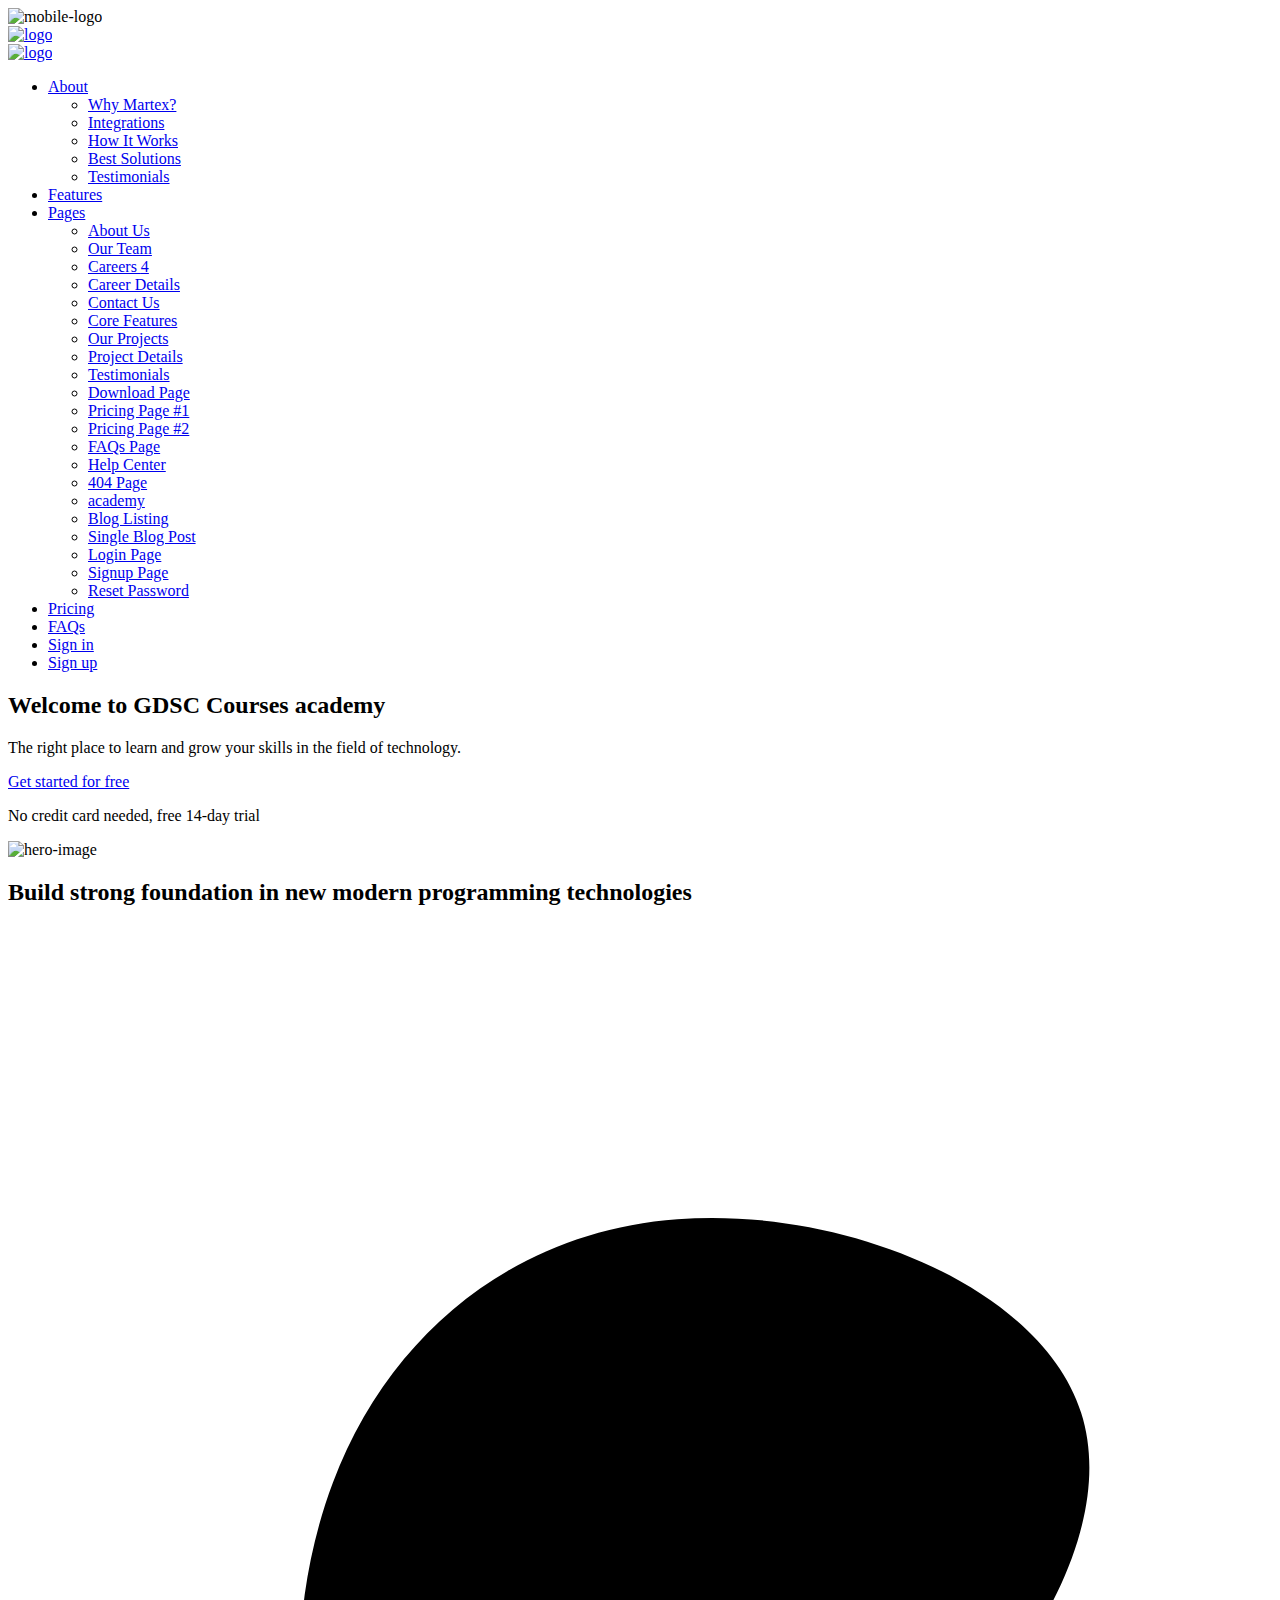
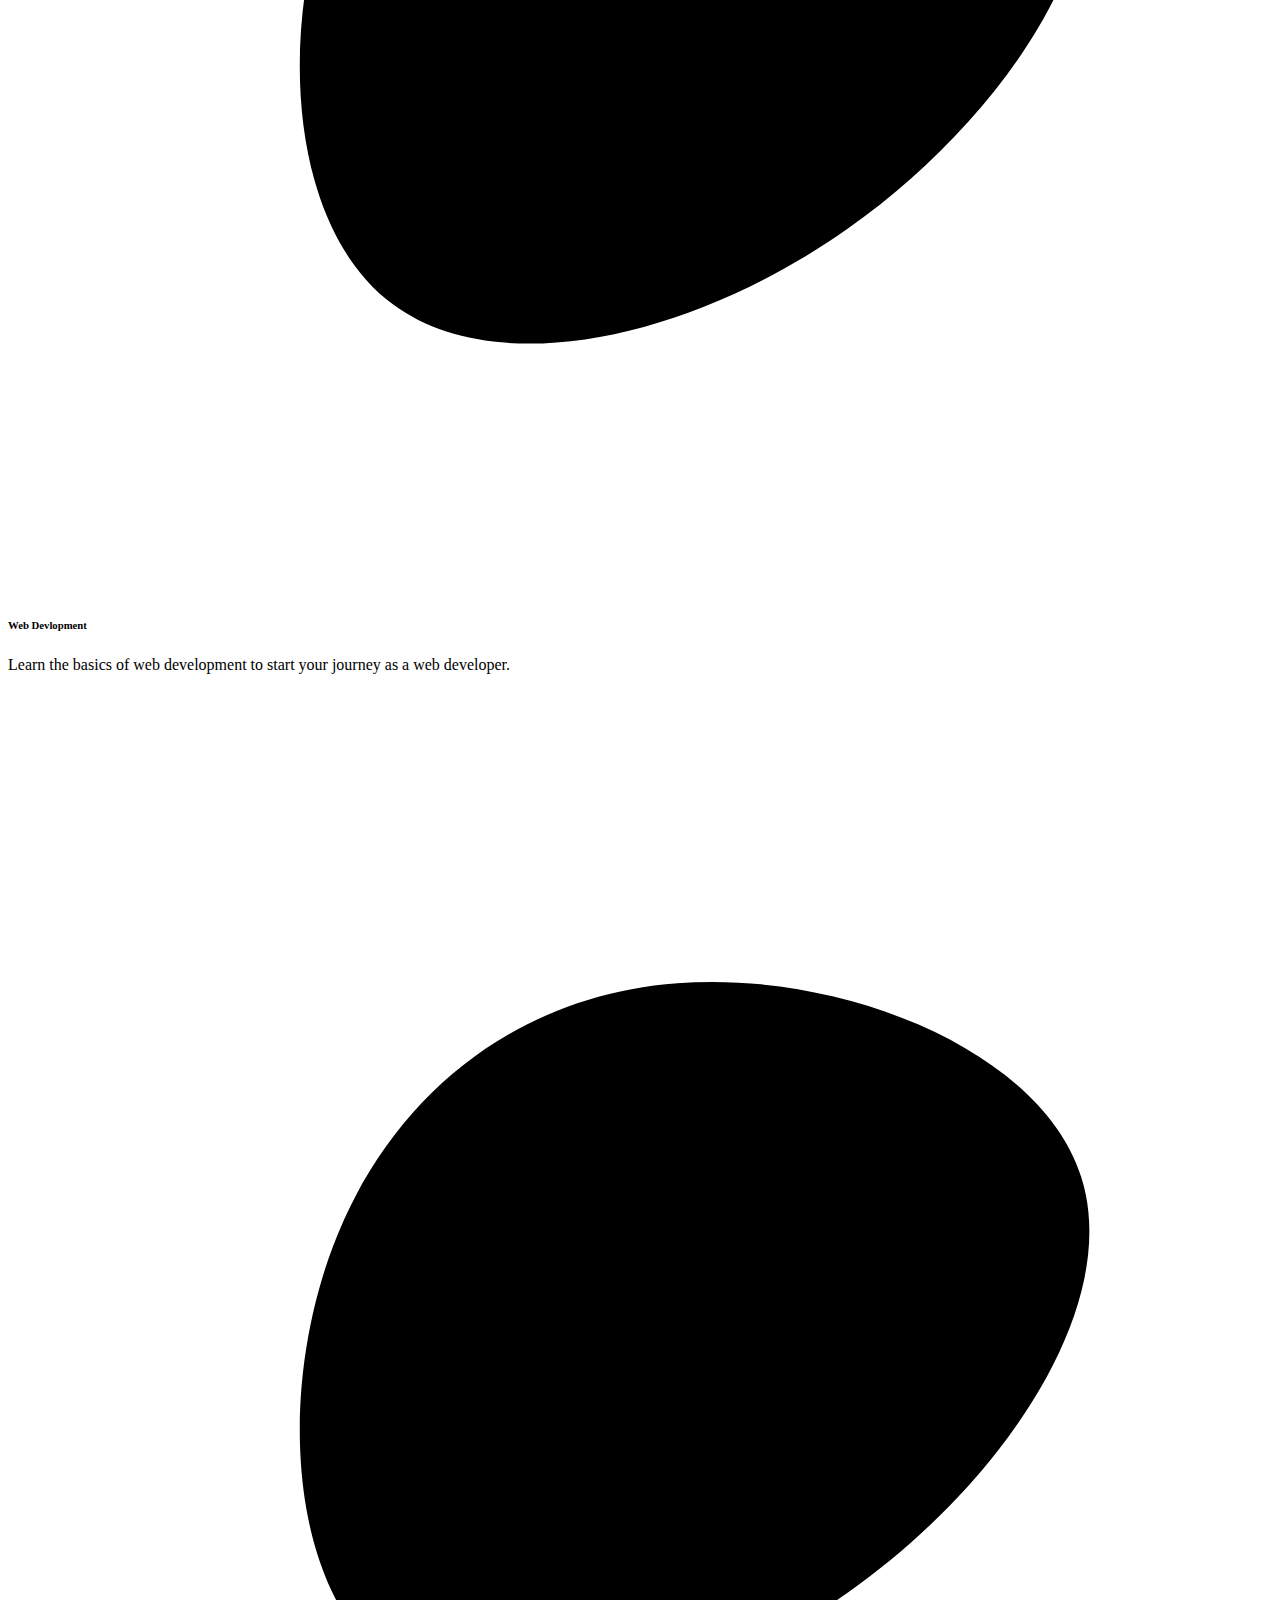
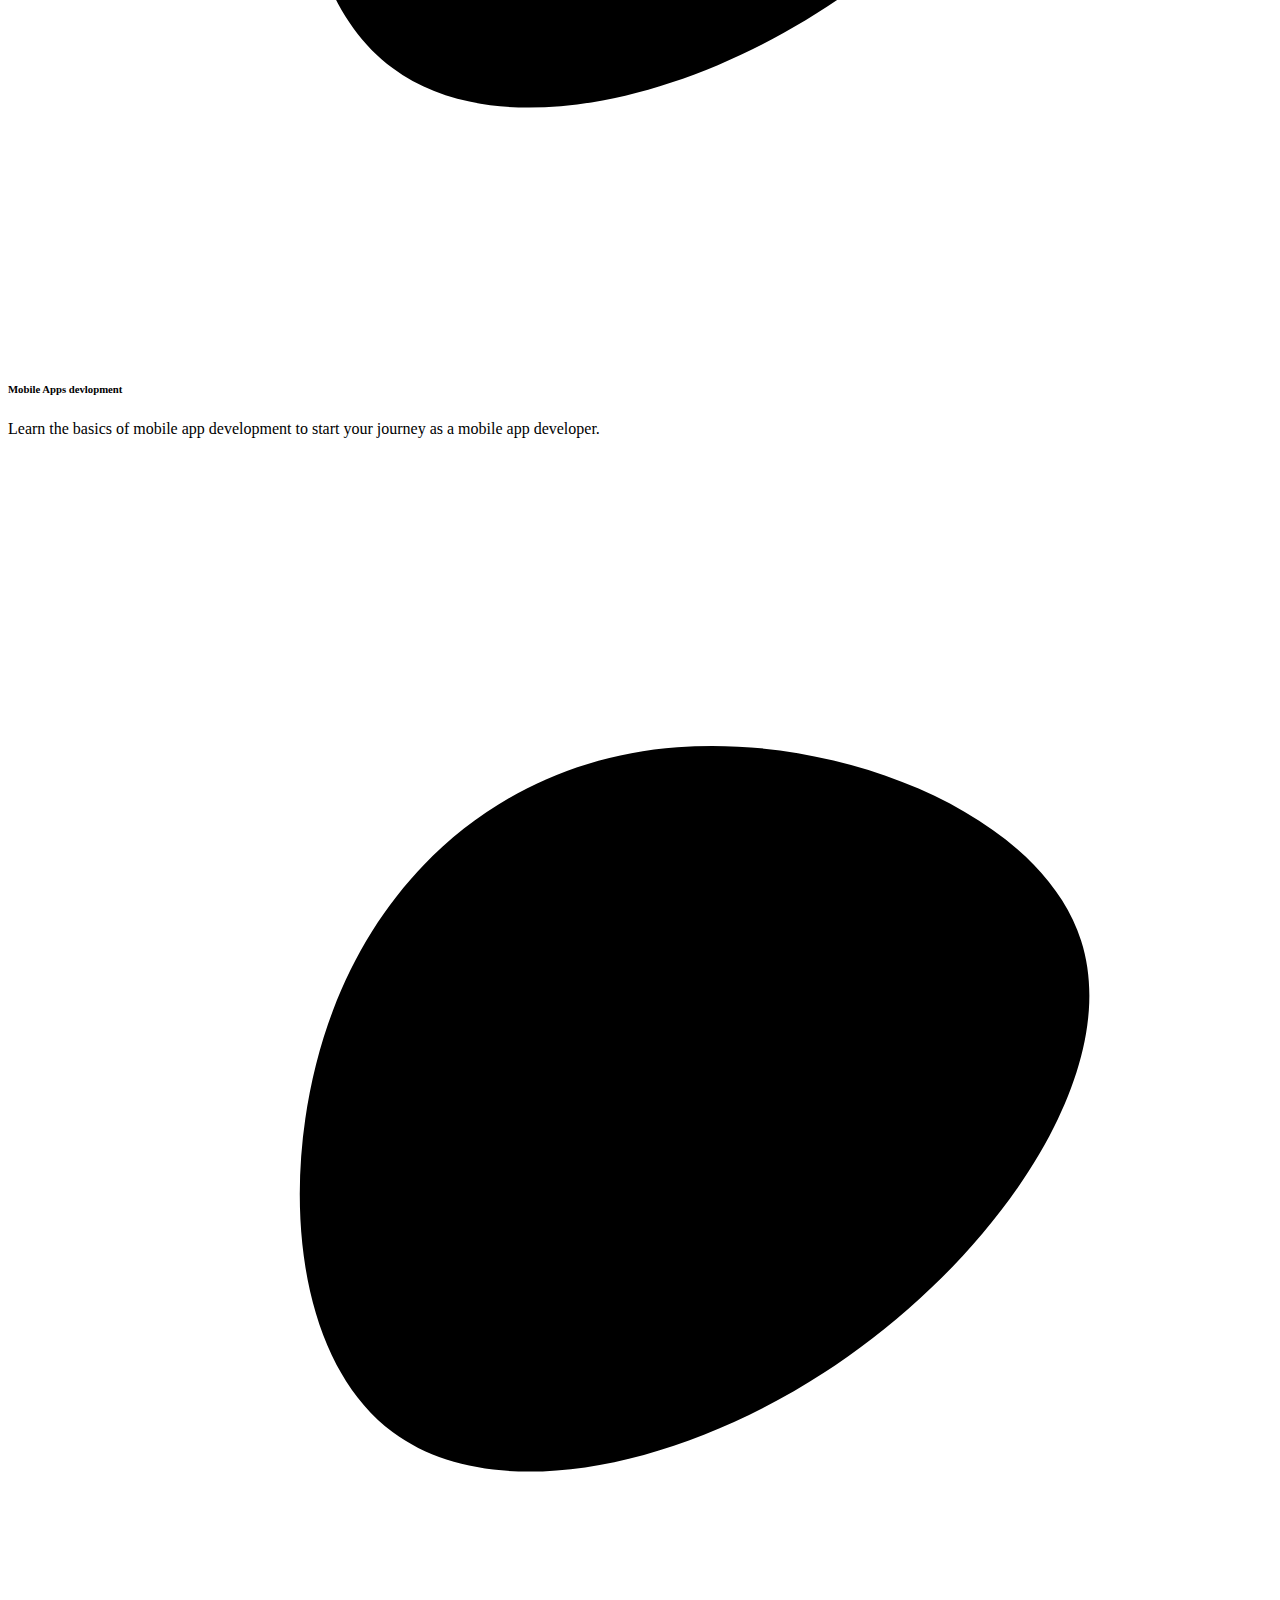
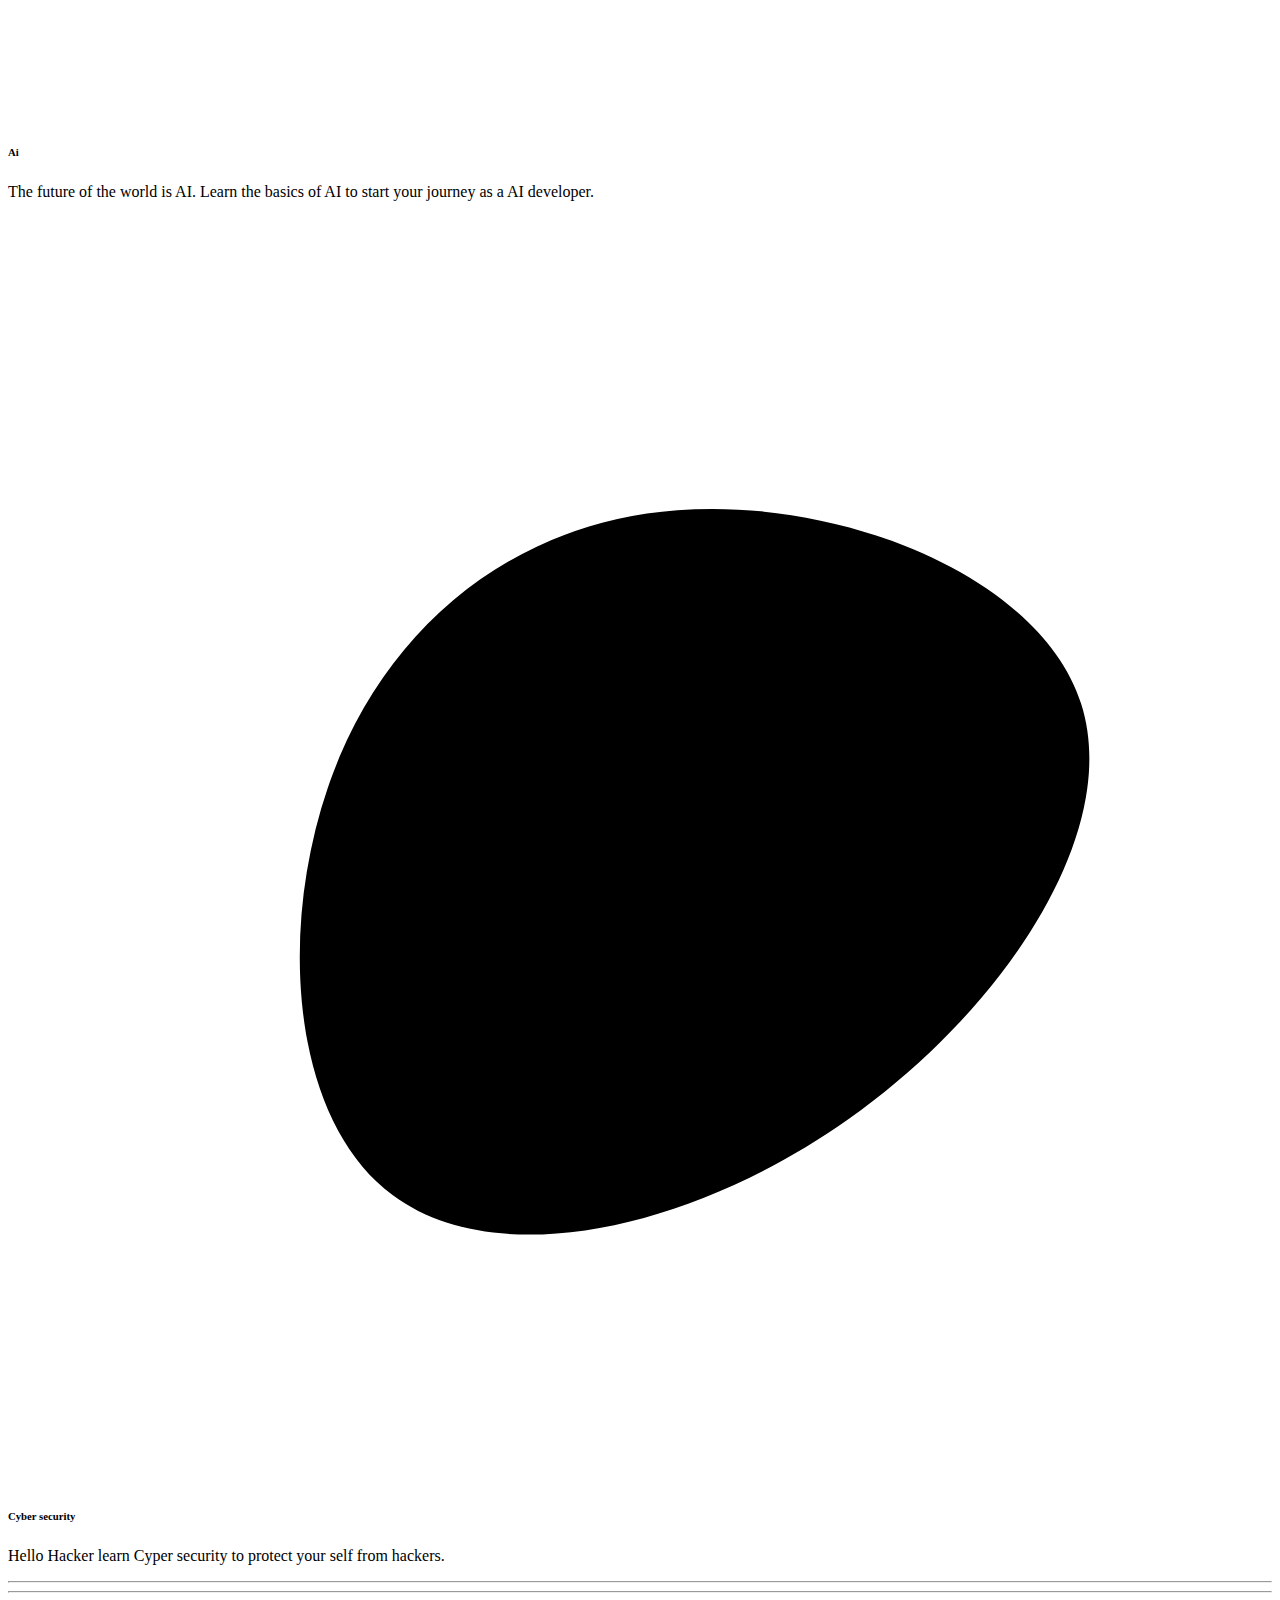
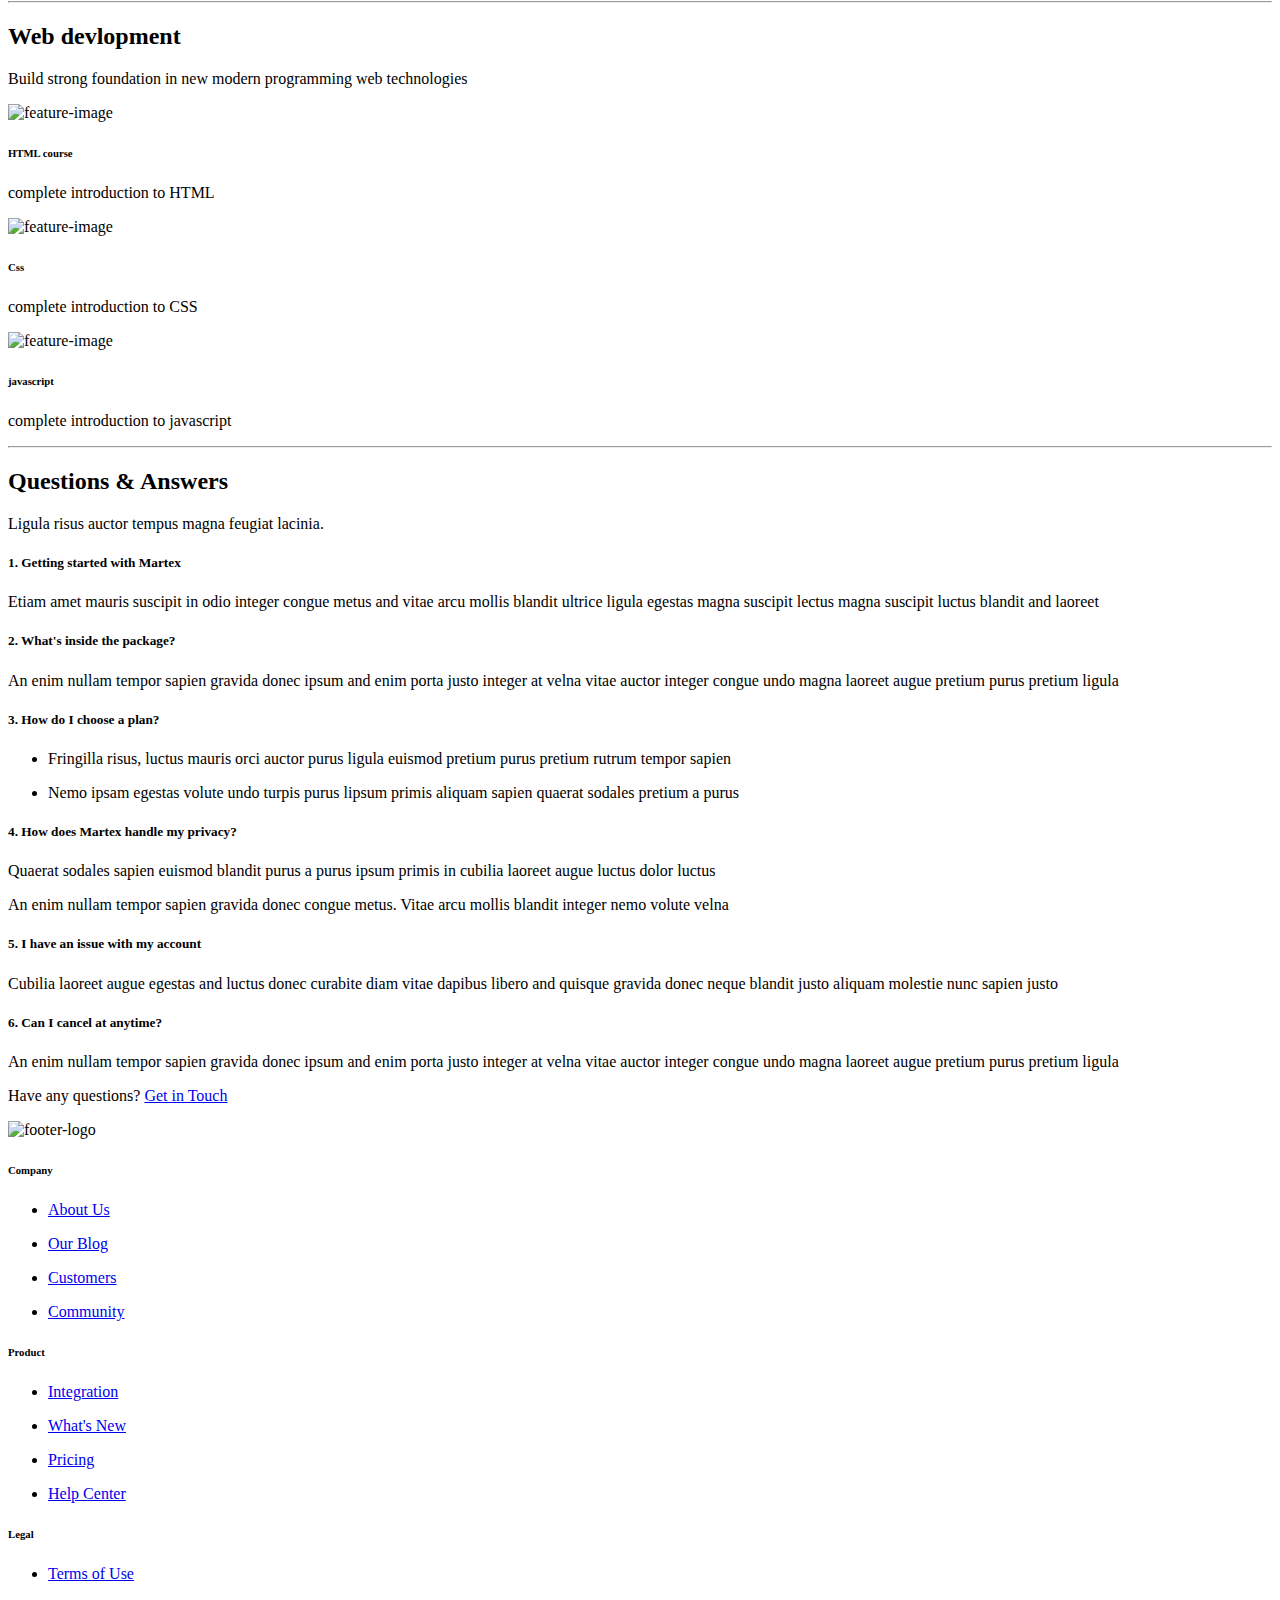
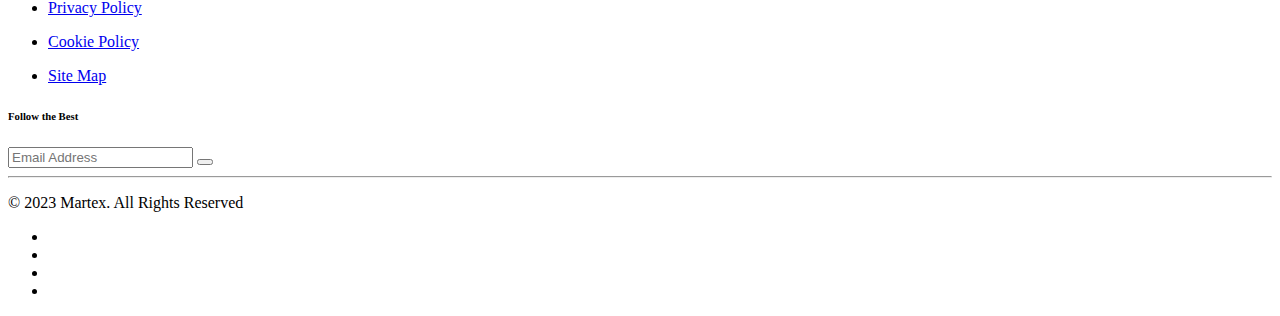
==== index.html @ 422f57ed "Add files via upload" ====
<!doctype html>
<!-- Martex - Software, App, SaaS & Startup Landing Pages Pack design by DSAThemes (http://www.dsathemes.com) -->
<!--[if lt IE 7 ]><html class="ie ie6" lang="en"> <![endif]-->
<!--[if IE 7 ]><html class="ie ie7" lang="en"> <![endif]-->
<!--[if IE 8 ]><html class="ie ie8" lang="en"> <![endif]-->
<!--[if (gte IE 9)|!(IE)]><!-->
<html lang="en">




<head>

    <meta charset="utf-8">
    <meta http-equiv="X-UA-Compatible" content="IE=edge">
    <meta name="author" content="DSAThemes">
    <meta name="description" content="Martex - Software, App, SaaS & Startup Landing Pages Pack">
    <meta name="keywords"
        content="Responsive, HTML5, DSAThemes, Landing, Software, Mobile App, SaaS, Startup, Creative, Digital Product">
    <meta name="viewport" content="width=device-width, initial-scale=1">

    <!-- SITE TITLE -->
    <title>Martex - Software, App, SaaS & Startup Landing Pages Pack</title>

    <!-- FAVICON AND TOUCH ICONS -->
    <link rel="shortcut icon" href="images/favicon.ico" type="image/x-icon">
    <link rel="icon" href="images/favicon.ico" type="image/x-icon">
    <link rel="apple-touch-icon" sizes="152x152" href="images/apple-touch-icon-152x152.png">
    <link rel="apple-touch-icon" sizes="120x120" href="images/apple-touch-icon-120x120.png">
    <link rel="apple-touch-icon" sizes="76x76" href=".images/apple-touch-icon-76x76.png">
    <link rel="apple-touch-icon" href="images/apple-touch-icon.png">
    <link rel="icon" href="images/apple-touch-icon.png" type="image/x-icon">

    <!-- GOOGLE FONTS -->
    <link href="https://fonts.googleapis.com/css2?family=Rubik:wght@300;400;500;600;700&amp;display=swap"
        rel="stylesheet">
    <link href="https://fonts.googleapis.com/css2?family=Plus+Jakarta+Sans:wght@400;500;600;700&amp;display=swap"
        rel="stylesheet">
    <link href="https://fonts.googleapis.com/css2?family=Inter:wght@400;500;600;700;800&amp;display=swap"
        rel="stylesheet">

    <!-- BOOTSTRAP CSS -->
    <link href="css/bootstrap.min.css" rel="stylesheet">

    <!-- FONT ICONS -->
    <link href="css/flaticon.css" rel="stylesheet">

    <!-- PLUGINS STYLESHEET -->
    <link href="css/menu.css" rel="stylesheet">
    <link id="effect" href="css/dropdown-effects/fade-down.css" media="all" rel="stylesheet">
    <link href="css/magnific-popup.css" rel="stylesheet">
    <link href="css/owl.carousel.min.css" rel="stylesheet">
    <link href="css/owl.theme.default.min.css" rel="stylesheet">
    <link href="css/lunar.css" rel="stylesheet">

    <!-- ON SCROLL ANIMATION -->
    <link href="css/animate.css" rel="stylesheet">

    <!-- TEMPLATE CSS -->
    <!-- <link href="../css/blue-theme.css" rel="stylesheet"> -->
    <!-- <link href="../css/crocus-theme.css" rel="stylesheet"> -->
    <!-- <link href="../css/green-theme.css" rel="stylesheet"> -->
    <!-- <link href="../css/magenta-theme.css" rel="stylesheet"> -->
    <link href="css/pink-theme.css" rel="stylesheet">
    <!-- <link href="../css/purple-theme.css" rel="stylesheet"> -->
    <!-- <link href="../css/skyblue-theme.css" rel="stylesheet"> -->
    <!-- <link href="../css/red-theme.css" rel="stylesheet"> -->
    <!-- <link href="../css/violet-theme.css" rel="stylesheet"> -->

    <!-- RESPONSIVE CSS -->
    <link href="css/responsive.css" rel="stylesheet">

</head>




<body>




    <!-- PRELOADER SPINNER
		============================================= -->
    <div id="loading" class="loading--theme">
        <div id="loading-center"><span class="loader"></span></div>
    </div>




    <!-- PAGE CONTENT
		============================================= -->
    <div id="page" class="page font--jakarta">

        <header id="header" class="tra-menu navbar-light white-scroll">
            <div class="header-wrapper">


                <!-- MOBILE HEADER -->
                <div class="wsmobileheader clearfix">
                    <span class="smllogo"><img src="../images/logo-pink.png" alt="mobile-logo"></span>
                    <a id="wsnavtoggle" class="wsanimated-arrow"><span></span></a>
                </div>


                <!-- NAVIGATION MENU -->
                <div class="wsmainfull menu clearfix">
                    <div class="wsmainwp clearfix">


                        <!-- HEADER BLACK LOGO -->
                        <div class="desktoplogo">
                            <a href="#hero-1" class="logo-black"><img src="../images/logo-pink.png" alt="logo"></a>
                        </div>


                        <!-- HEADER WHITE LOGO -->
                        <div class="desktoplogo">
                            <a href="#hero-1" class="logo-white"><img src="../images/logo-white.png" alt="logo"></a>
                        </div>


                        <!-- MAIN MENU -->
                        <nav class="wsmenu clearfix">
                            <ul class="wsmenu-list nav-theme">


                                <!-- DROPDOWN SUB MENU -->
                                <li aria-haspopup="true"><a href="#" class="h-link">About <span
                                            class="wsarrow"></span></a>
                                    <ul class="sub-menu">
                                        <li aria-haspopup="true"><a href="#lnk-1">Why Martex?</a></li>
                                        <li aria-haspopup="true"><a href="#lnk-2">Integrations</a></li>
                                        <li aria-haspopup="true"><a href="#lnk-3">How It Works</a></li>
                                        <li aria-haspopup="true"><a href="#features-2">Best Solutions</a></li>
                                        <li aria-haspopup="true"><a href="#reviews-1">Testimonials</a></li>
                                    </ul>
                                </li>


                                <!-- SIMPLE NAVIGATION LINK -->
                                <li class="nl-simple" aria-haspopup="true"><a href="#features-6"
                                        class="h-link">Features</a></li>


                                <!-- MEGAMENU -->
                                <li aria-haspopup="true" class="mg_link"><a href="#" class="h-link">Pages <span
                                            class="wsarrow"></span></a>
                                    <div class="wsmegamenu w-75 clearfix">
                                        <div class="container">
                                            <div class="row">

                                                <!-- MEGAMENU LINKS -->
                                                <ul class="col-md-12 col-lg-3 link-list">
                                                    <li class="fst-li"><a href="about.html">About Us</a></li>
                                                    <li><a href="team.html">Our Team</a></li>
                                                    <li><a href="careers.html">Careers <span
                                                                class="sm-info">4</span></a></li>
                                                    <li><a href="career-role.html">Career Details</a></li>
                                                    <li><a href="contacts.html">Contact Us</a></li>
                                                </ul>

                                                <!-- MEGAMENU LINKS -->
                                                <ul class="col-md-12 col-lg-3 link-list">
                                                    <li><a href="features.html">Core Features</a></li>
                                                    <li class="fst-li"><a href="projects.html">Our Projects</a></li>
                                                    <li><a href="project-details.html">Project Details</a></li>
                                                    <li><a href="reviews.html">Testimonials</a></li>
                                                    <li><a href="download.html">Download Page</a></li>
                                                </ul>

                                                <!-- MEGAMENU LINKS -->
                                                <ul class="col-md-12 col-lg-3 link-list">
                                                    <li class="fst-li"><a href="pricing-1.html">Pricing Page #1</a></li>
                                                    <li><a href="pricing-1.html">Pricing Page #2</a></li>
                                                    <li><a href="faqs.html">FAQs Page</a></li>
                                                    <li><a href="help-center.html">Help Center</a></li>
                                                    <li><a href="404.html">404 Page</a></li>
                                                    <li><a href="academy/">academy</a></li>
                                                </ul>

                                                <!-- MEGAMENU LINKS -->
                                                <ul class="col-md-12 col-lg-3 link-list">
                                                    <li class="fst-li"><a href="blog-listing.html">Blog Listing</a></li>
                                                    <li><a href="single-post.html">Single Blog Post</a></li>
                                                    <li><a href="login-2.html">Login Page</a></li>
                                                    <li><a href="signup-2.html">Signup Page</a></li>
                                                    <li><a href="reset-password.html">Reset Password</a></li>
                                                </ul>

                                            </div> <!-- End row -->
                                        </div> <!-- End container -->
                                    </div> <!-- End wsmegamenu -->
                                </li> <!-- END MEGAMENU -->


                                <!-- SIMPLE NAVIGATION LINK -->
                                <li class="nl-simple" aria-haspopup="true"><a href="pricing-1.html"
                                        class="h-link">Pricing</a></li>


                                <!-- SIMPLE NAVIGATION LINK -->
                                <li class="nl-simple" aria-haspopup="true"><a href="#faqs-3" class="h-link">FAQs</a>
                                </li>


                                <!-- SIGN IN LINK -->
                                <li class="nl-simple reg-fst-link mobile-last-link" aria-haspopup="true">
                                    <a href="login-2.html" class="h-link">Sign in</a>
                                </li>


                                <!-- SIGN UP BUTTON -->
                                <li class="nl-simple" aria-haspopup="true">
                                    <a href="signup-2.html" class="btn r-04 btn--theme hover--tra-white last-link">Sign
                                        up</a>
                                </li>


                            </ul>
                        </nav> <!-- END MAIN MENU -->


                    </div>
                </div> <!-- END NAVIGATION MENU -->


            </div> <!-- End header-wrapper -->
        </header> <!-- END HEADER -->








        <!-- HERO-1
			============================================= -->
        <section id="hero-1" class="bg--scroll hero-section">
            <div class="container">
                <div class="row d-flex align-items-center">


                    <!-- HERO TEXT -->
                    <div class="col-md-6">
                        <div class="hero-1-txt color--white wow fadeInRight">

                            <!-- Title -->
                            <h2 class="s-58 w-700">Welcome to GDSC Courses academy</h2>

                            <!-- Text -->
                            <p class="p-xl">
                                The right place to learn and grow your skills in the field of technology.
                            </p>

                            <!-- Button -->
                            <a href="#banner-3" class="btn r-04 btn--theme hover--tra-white">Get started for free</a>
                            <p class="p-sm btn-txt ico-15">
                                <span class="flaticon-check"></span> No credit card needed, free 14-day trial
                            </p>

                        </div>
                    </div> <!-- END HERO TEXT -->


                    <!-- HERO IMAGE -->
                    <div class="col-md-6">
                        <div class="hero-1-img wow fadeInLeft">
                            <img class="img-fluid" src="../images/hero-1-img.png" alt="hero-image">
                        </div>
                    </div>


                </div> <!-- End row -->
            </div> <!-- End container -->
        </section> <!-- END HERO-1 -->




        <!-- FEATURES-6
                ============================================= -->
        <section id="features-6" class="py-100 features-section division">
            <div class="container">


                <!-- SECTION TITLE -->
                <div class="row justify-content-center">
                    <div class="col-md-10 col-lg-9">
                        <div class="section-title mb-70">

                            <!-- Title -->
                            <h2 class="s-50 w-700">Build strong foundation in new modern programming technologies </h2>

                            <!-- Text -->
                            <!-- <p class="s-21 color--grey">Ligula risus auctor tempus magna feugiat lacinia.</p> -->

                        </div>
                    </div>
                </div>


                <!-- FEATURES-6 WRAPPER -->
                <div class="fbox-wrapper text-center">
                    <div class="row row-cols-1 row-cols-md-2 row-cols-lg-4">


                        <!-- FEATURE BOX #1 -->
                        <div class="col">
                            <div class="fbox-6 fb-1 wow fadeInUp">

                                <!-- Icon -->
                                <div class="fbox-ico ico-55">
                                    <div class="shape-ico color--theme">

                                        <!-- Vector Icon -->
                                        <span class="flaticon-graphics"></span>

                                        <!-- Shape -->
                                        <svg viewBox="0 0 200 200" xmlns="http://www.w3.org/2000/svg">
                                            <path
                                                d="M69.8,-23C76.3,-2.7,57.6,25.4,32.9,42.8C8.1,60.3,-22.7,67,-39.1,54.8C-55.5,42.7,-57.5,11.7,-48.6,-11.9C-39.7,-35.5,-19.8,-51.7,5.9,-53.6C31.7,-55.6,63.3,-43.2,69.8,-23Z"
                                                transform="translate(100 100)" />
                                        </svg>

                                    </div>
                                </div> <!-- End Icon -->

                                <!-- Text -->
                                <div class="fbox-txt">
                                    <h6 class="s-20 w-700">Web Devlopment </h6>
                                    <p>
                                        Learn the basics of web development to start your journey as a web developer.


                                    </p>
                                </div>

                            </div>
                        </div> <!-- END FEATURE BOX #1 -->


                        <!-- FEATURE BOX #2 -->
                        <div class="col">
                            <div class="fbox-6 fb-2 wow fadeInUp">

                                <!-- Icon -->
                                <div class="fbox-ico ico-55">
                                    <div class="shape-ico color--theme">

                                        <!-- Vector Icon -->
                                        <span class="flaticon-idea"></span>

                                        <!-- Shape -->
                                        <svg viewBox="0 0 200 200" xmlns="http://www.w3.org/2000/svg">
                                            <path
                                                d="M69.8,-23C76.3,-2.7,57.6,25.4,32.9,42.8C8.1,60.3,-22.7,67,-39.1,54.8C-55.5,42.7,-57.5,11.7,-48.6,-11.9C-39.7,-35.5,-19.8,-51.7,5.9,-53.6C31.7,-55.6,63.3,-43.2,69.8,-23Z"
                                                transform="translate(100 100)" />
                                        </svg>

                                    </div>
                                </div> <!-- End Icon -->

                                <!-- Text -->
                                <div class="fbox-txt">
                                    <h6 class="s-20 w-700">Mobile Apps devlopment </h6>
                                    <p>
                                        Learn the basics of mobile app development to start your journey as a mobile app
                                        developer.
                                    </p>
                                </div>

                            </div>
                        </div> <!-- END FEATURE BOX #2 -->


                        <!-- FEATURE BOX #3 -->
                        <div class="col">
                            <div class="fbox-6 fb-3 wow fadeInUp">

                                <!-- Icon -->
                                <div class="fbox-ico ico-55">
                                    <div class="shape-ico color--theme">

                                        <!-- Vector Icon -->
                                        <span class="flaticon-graphic"></span>

                                        <!-- Shape -->
                                        <svg viewBox="0 0 200 200" xmlns="http://www.w3.org/2000/svg">
                                            <path
                                                d="M69.8,-23C76.3,-2.7,57.6,25.4,32.9,42.8C8.1,60.3,-22.7,67,-39.1,54.8C-55.5,42.7,-57.5,11.7,-48.6,-11.9C-39.7,-35.5,-19.8,-51.7,5.9,-53.6C31.7,-55.6,63.3,-43.2,69.8,-23Z"
                                                transform="translate(100 100)" />
                                        </svg>

                                    </div>
                                </div> <!-- End Icon -->

                                <!-- Text -->
                                <div class="fbox-txt">
                                    <h6 class="s-20 w-700">Ai </h6>
                                    <p>
                                        The future of the world is AI. Learn the basics of AI to start your journey as a
                                        AI developer.

                                    </p>
                                </div>

                            </div>
                        </div> <!-- END FEATURE BOX #3 -->


                        <!-- FEATURE BOX #4 -->
                        <div class="col">
                            <div class="fbox-6 fb-4 wow fadeInUp">

                                <!-- Icon -->
                                <div class="fbox-ico ico-55">
                                    <div class="shape-ico color--theme">

                                        <!-- Vector Icon -->
                                        <span class="flaticon-search-engine-1"></span>

                                        <!-- Shape -->
                                        <svg viewBox="0 0 200 200" xmlns="http://www.w3.org/2000/svg">
                                            <path
                                                d="M69.8,-23C76.3,-2.7,57.6,25.4,32.9,42.8C8.1,60.3,-22.7,67,-39.1,54.8C-55.5,42.7,-57.5,11.7,-48.6,-11.9C-39.7,-35.5,-19.8,-51.7,5.9,-53.6C31.7,-55.6,63.3,-43.2,69.8,-23Z"
                                                transform="translate(100 100)" />
                                        </svg>

                                    </div>
                                </div> <!-- End Icon -->

                                <!-- Text -->
                                <div class="fbox-txt">
                                    <h6 class="s-20 w-700">
                                        Cyber security
                                    </h6>
                                    <p>
                                        Hello Hacker learn Cyper security to protect your self from hackers.

                                    </p>
                                </div>

                            </div>
                        </div> <!-- END FEATURE BOX #4 -->


                    </div> <!-- End row -->
                </div> <!-- END FEATURES-6 WRAPPER -->


            </div> <!-- End container -->
        </section> <!-- END FEATURES-6 -->




        <!-- DIVIDER LINE -->
        <hr class="divider">









        <!-- DIVIDER LINE -->
        <hr class="divider">









        <!-- DIVIDER LINE -->
        <hr class="divider">




        <!-- FEATURES-2
                ============================================= -->
        <section id="features-2" class="py-100 features-section division">
            <div class="container">


                <!-- SECTION TITLE -->
                <div class="row justify-content-center">
                    <div class="col-md-10 col-lg-9">
                        <div class="section-title mb-80">

                            <!-- Title -->
                            <h2 class="s-50 w-700">Web devlopment </h2>

                            <!-- Text -->
                            <p class="s-21 color--grey">
                                Build strong foundation in new modern programming web  technologies

                            </p>

                        </div>
                    </div>
                </div>


                <!-- FEATURES-2 WRAPPER -->
                <div class="fbox-wrapper text-center">
                    <div class="row row-cols-1 row-cols-md-3">


                        <!-- FEATURE BOX #1 -->
                        <div class="col">
                            <div class="fbox-2 fb-1 wow fadeInUp">

                                <!-- Image -->
                                <div class="fbox-img gr--whitesmoke h-175">
                                    <img class="img-fluid" src="../images/f_01.png" alt="feature-image">
                                </div>

                                <!-- Text -->
                                <div class="fbox-txt">
                                    <h6 class="s-22 w-700">HTML course </h6>
                                    <p>
                                        complete introduction to HTML
                                    </p>
                                </div>

                            </div>
                        </div> <!-- END FEATURE BOX #1 -->


                        <!-- FEATURE BOX #2 -->
                        <div class="col">
                            <div class="fbox-2 fb-2 wow fadeInUp">

                                <!-- Image -->
                                <div class="fbox-img gr--whitesmoke h-175">
                                    <img class="img-fluid" src="../images/f_05.png" alt="feature-image">
                                </div>

                                <!-- Text -->
                                <div class="fbox-txt">
                                    <h6 class="s-22 w-700">Css</h6>
                                    <p>
                                        
                                        complete introduction to CSS
                                    </p>
                                </div>

                            </div>
                        </div> <!-- END FEATURE BOX #2 -->


                        <!-- FEATURE BOX #3 -->
                        <div class="col">
                            <div class="fbox-2 fb-3 wow fadeInUp">

                                <!-- Image -->
                                <div class="fbox-img gr--whitesmoke h-175">
                                    <img class="img-fluid" src="../images/f_02.png" alt="feature-image">
                                </div>

                                <!-- Text -->
                                <div class="fbox-txt">
                                    <h6 class="s-22 w-700">javascript</h6>
                                    <p>
                                        complete introduction to javascript
                                    </p>
                                </div>

                            </div>
                        </div> <!-- END FEATURE BOX #3 -->


                    </div> <!-- End row -->
                </div> <!-- END FEATURES-2 WRAPPER -->


            </div> <!-- End container -->
        </section> <!-- END FEATURES-2 -->




        <!-- DIVIDER LINE -->
        <hr class="divider">












        <!-- FAQs-3
                ============================================= -->
        <section id="faqs-3" class="pt-100 faqs-section">
            <div class="container">


                <!-- SECTION TITLE -->
                <div class="row justify-content-center">
                    <div class="col-md-10 col-lg-9">
                        <div class="section-title mb-70">

                            <!-- Title -->
                            <h2 class="s-50 w-700">Questions & Answers</h2>

                            <!-- Text -->
                            <p class="s-21 color--grey">Ligula risus auctor tempus magna feugiat lacinia.</p>

                        </div>
                    </div>
                </div>


                <!-- FAQs-3 QUESTIONS -->
                <div class="faqs-3-questions">
                    <div class="row">


                        <!-- QUESTIONS HOLDER -->
                        <div class="col-lg-6">
                            <div class="questions-holder">


                                <!-- QUESTION #1 -->
                                <div class="question mb-35 wow fadeInUp">

                                    <!-- Question -->
                                    <h5 class="s-22 w-700"><span>1.</span> Getting started with Martex</h5>

                                    <!-- Answer -->
                                    <p class="color--grey">Etiam amet mauris suscipit in odio integer congue metus
                                        and vitae arcu mollis blandit ultrice ligula egestas magna suscipit lectus magna
                                        suscipit luctus blandit and laoreet
                                    </p>

                                </div>


                                <!-- QUESTION #2 -->
                                <div class="question mb-35 wow fadeInUp">

                                    <!-- Question -->
                                    <h5 class="s-22 w-700"><span>2.</span> What's inside the package?</h5>

                                    <!-- Answer -->
                                    <p class="color--grey">An enim nullam tempor sapien gravida donec ipsum and enim
                                        porta justo integer at velna vitae auctor integer congue undo magna laoreet
                                        augue pretium purus pretium ligula
                                    </p>

                                </div>


                                <!-- QUESTION #3 -->
                                <div class="question mb-35 wow fadeInUp">

                                    <!-- Question -->
                                    <h5 class="s-22 w-700"><span>3.</span> How do I choose a plan?</h5>

                                    <!-- Answer -->
                                    <ul class="simple-list color--grey">

                                        <li class="list-item">
                                            <p>Fringilla risus, luctus mauris orci auctor purus ligula euismod pretium
                                                purus pretium rutrum tempor sapien
                                            </p>
                                        </li>

                                        <li class="list-item">
                                            <p>Nemo ipsam egestas volute undo turpis purus lipsum primis aliquam sapien
                                                quaerat sodales pretium a purus
                                            </p>
                                        </li>

                                    </ul>

                                </div>


                            </div>
                        </div> <!-- END QUESTIONS HOLDER -->


                        <!-- QUESTIONS WRAPPER -->
                        <div class="col-lg-6">
                            <div class="questions-holder">


                                <!-- QUESTION #4 -->
                                <div class="question mb-35 wow fadeInUp">

                                    <!-- Question -->
                                    <h5 class="s-22 w-700"><span>4.</span> How does Martex handle my privacy?</h5>

                                    <!-- Answer -->
                                    <p class="color--grey">Quaerat sodales sapien euismod blandit purus a purus
                                        ipsum primis in cubilia laoreet augue luctus dolor luctus
                                    </p>

                                    <!-- Answer -->
                                    <p class="color--grey">An enim nullam tempor sapien gravida donec congue metus.
                                        Vitae arcu mollis blandit integer nemo volute velna
                                    </p>

                                </div>


                                <!-- QUESTION #5 -->
                                <div class="question mb-35 wow fadeInUp">

                                    <!-- Question -->
                                    <h5 class="s-22 w-700"><span>5.</span> I have an issue with my account</h5>

                                    <!-- Answer -->
                                    <p class="color--grey">Cubilia laoreet augue egestas and luctus donec curabite
                                        diam vitae dapibus libero and quisque gravida donec neque blandit justo
                                        aliquam molestie nunc sapien justo
                                    </p>

                                </div>


                                <!-- QUESTION #6 -->
                                <div class="question mb-35 wow fadeInUp">

                                    <!-- Question -->
                                    <h5 class="s-22 w-700"><span>6.</span> Can I cancel at anytime?</h5>

                                    <!-- Answer -->
                                    <p class="color--grey">An enim nullam tempor sapien gravida donec ipsum and enim
                                        porta justo integer at velna vitae auctor integer congue undo magna laoreet
                                        augue pretium purus pretium ligula
                                    </p>

                                </div>


                            </div>
                        </div> <!-- END QUESTIONS HOLDER -->


                    </div> <!-- End row -->
                </div> <!-- END FAQs-3 QUESTIONS -->


                <!-- MORE QUESTIONS LINK -->
                <div class="row">
                    <div class="col">
                        <div class="more-questions mt-40">
                            <div class="more-questions-txt bg--white-400 r-100">
                                <p class="p-lg">Have any questions?
                                    <a href="contacts.html" class="color--theme">Get in Touch</a>
                                </p>
                            </div>
                        </div>
                    </div>
                </div>


            </div> <!-- End container -->
        </section> <!-- END FAQs-3 -->







        <!-- FOOTER-3
			============================================= -->
        <footer id="footer-3" class="pt-100 footer ft-3-ntr">
            <div class="container">


                <!-- FOOTER CONTENT -->
                <div class="row">


                    <!-- FOOTER LOGO -->
                    <div class="col-xl-3">
                        <div class="footer-info">
                            <img class="footer-logo" src="../images/logo-pink.png" alt="footer-logo">
                        </div>
                    </div>


                    <!-- FOOTER LINKS -->
                    <div class="col-sm-4 col-lg-3 col-xl-2">
                        <div class="footer-links fl-1">

                            <!-- Title -->
                            <h6 class="s-17 w-700">Company</h6>

                            <!-- Links -->
                            <ul class="foo-links clearfix">
                                <li>
                                    <p><a href="about.html">About Us</a></p>
                                </li>
                                <li>
                                    <p><a href="blog-listing.html">Our Blog</a></p>
                                </li>
                                <li>
                                    <p><a href="testimonials.html">Customers</a></p>
                                </li>
                                <li>
                                    <p><a href="#">Community</a></p>
                                </li>
                            </ul>

                        </div>
                    </div> <!-- END FOOTER LINKS -->


                    <!-- FOOTER LINKS -->
                    <div class="col-sm-4 col-lg-2">
                        <div class="footer-links fl-2">

                            <!-- Title -->
                            <h6 class="s-17 w-700">Product</h6>

                            <!-- Links -->
                            <ul class="foo-links clearfix">
                                <li>
                                    <p><a href="features.html">Integration</a></p>
                                </li>
                                <li>
                                    <p><a href="download.html">What's New</a></p>
                                </li>
                                <li>
                                    <p><a href="pricing-1.html">Pricing</a></p>
                                </li>
                                <li>
                                    <p><a href="help-center.html">Help Center</a></p>
                                </li>
                            </ul>

                        </div>
                    </div> <!-- END FOOTER LINKS -->


                    <!-- FOOTER LINKS -->
                    <div class="col-sm-4 col-lg-3 col-xl-2">
                        <div class="footer-links fl-3">

                            <!-- Title -->
                            <h6 class="s-17 w-700">Legal</h6>

                            <!-- Links -->
                            <ul class="foo-links clearfix">
                                <li>
                                    <p><a href="terms.html">Terms of Use</a></p>
                                </li>
                                <li>
                                    <p><a href="privacy.html">Privacy Policy</a></p>
                                </li>
                                <li>
                                    <p><a href="cookies.html">Cookie Policy</a></p>
                                </li>
                                <li>
                                    <p><a href="#">Site Map</a></p>
                                </li>
                            </ul>

                        </div>
                    </div> <!-- END FOOTER LINKS -->


                    <!-- FOOTER NEWSLETTER FORM -->
                    <div class="col-sm-10 col-md-8 col-lg-4 col-xl-3">
                        <div class="footer-form">

                            <!-- Title -->
                            <h6 class="s-17 w-700">Follow the Best</h6>

                            <!-- Newsletter Form Input -->
                            <form class="newsletter-form">

                                <div class="input-group r-06">
                                    <input type="email" class="form-control" placeholder="Email Address" required
                                        id="s-email">
                                    <span class="input-group-btn ico-15">
                                        <button type="submit" class="btn color--theme">
                                            <span class="flaticon-right-arrow-1"></span>
                                        </button>
                                    </span>
                                </div>

                                <!-- Newsletter Form Notification -->
                                <label for="s-email" class="form-notification"></label>

                            </form>

                        </div>
                    </div> <!-- END FOOTER NEWSLETTER FORM -->


                </div> <!-- END FOOTER CONTENT -->


                <hr> <!-- FOOTER DIVIDER LINE -->


                <!-- BOTTOM FOOTER -->
                <div class="bottom-footer">
                    <div class="row row-cols-1 row-cols-md-2 d-flex align-items-center">


                        <!-- FOOTER COPYRIGHT -->
                        <div class="col">
                            <div class="footer-copyright">
                                <p class="p-sm">&copy; 2023 Martex. <span>All Rights Reserved</span></p>
                            </div>
                        </div>


                        <!-- FOOTER SOCIALS -->
                        <div class="col">
                            <ul class="bottom-footer-socials ico-20 text-end">
                                <li><a href="#"><span class="flaticon-facebook"></span></a></li>
                                <li><a href="#"><span class="flaticon-twitter"></span></a></li>
                                <li><a href="#"><span class="flaticon-instagram"></span></a></li>
                                <li><a href="#"><span class="flaticon-youtube"></span></a></li>
                            </ul>
                        </div>


                    </div> <!-- End row -->
                </div> <!-- END BOTTOM FOOTER -->


            </div> <!-- End container -->
        </footer> <!-- END FOOTER-3 -->




    </div> <!-- END PAGE CONTENT -->




    <!-- EXTERNAL SCRIPTS
		============================================= -->
    <script src="js/jquery-3.7.0.min.js"></script>
    <script src="js/bootstrap.min.js"></script>
    <script src="js/modernizr.custom.js"></script>
    <script src="js/jquery.easing.js"></script>
    <script src="js/jquery.appear.js"></script>
    <script src="js/menu.js"></script>
    <script src="js/owl.carousel.min.js"></script>
    <script src="js/pricing-toggle.js"></script>
    <script src="js/jquery.magnific-popup.min.js"></script>
    <script src="js/request-form.js"></script>
    <script src="js/jquery.validate.min.js"></script>
    <script src="js/jquery.ajaxchimp.min.js"></script>
    <script src="js/popper.min.js"></script>
    <script src="js/lunar.js"></script>
    <script src="js/wow.js"></script>

    <!-- Custom Script -->
    <script src="../js/custom.js"></script>


    <!-- Google Analytics: Change UA-XXXXX-X to be your site's ID. Go to http://www.google.com/analytics/ for more information. -->
    <!--
		<script>
			var _gaq = _gaq || [];
			_gaq.push(['_setAccount', 'UA-XXXXX-X']);
			_gaq.push(['_trackPageview']);

			(function() {
				var ga = document.createElement('script'); ga.type = 'text/javascript'; ga.async = true;
				ga.src = ('https:' == document.location.protocol ? 'https://ssl' : 'http://www') + '.google-analytics.com/ga.js';
				var s = document.getElementsByTagName('script')[0]; s.parentNode.insertBefore(ga, s);
			})();
		</script>
		-->


</body>




</html>
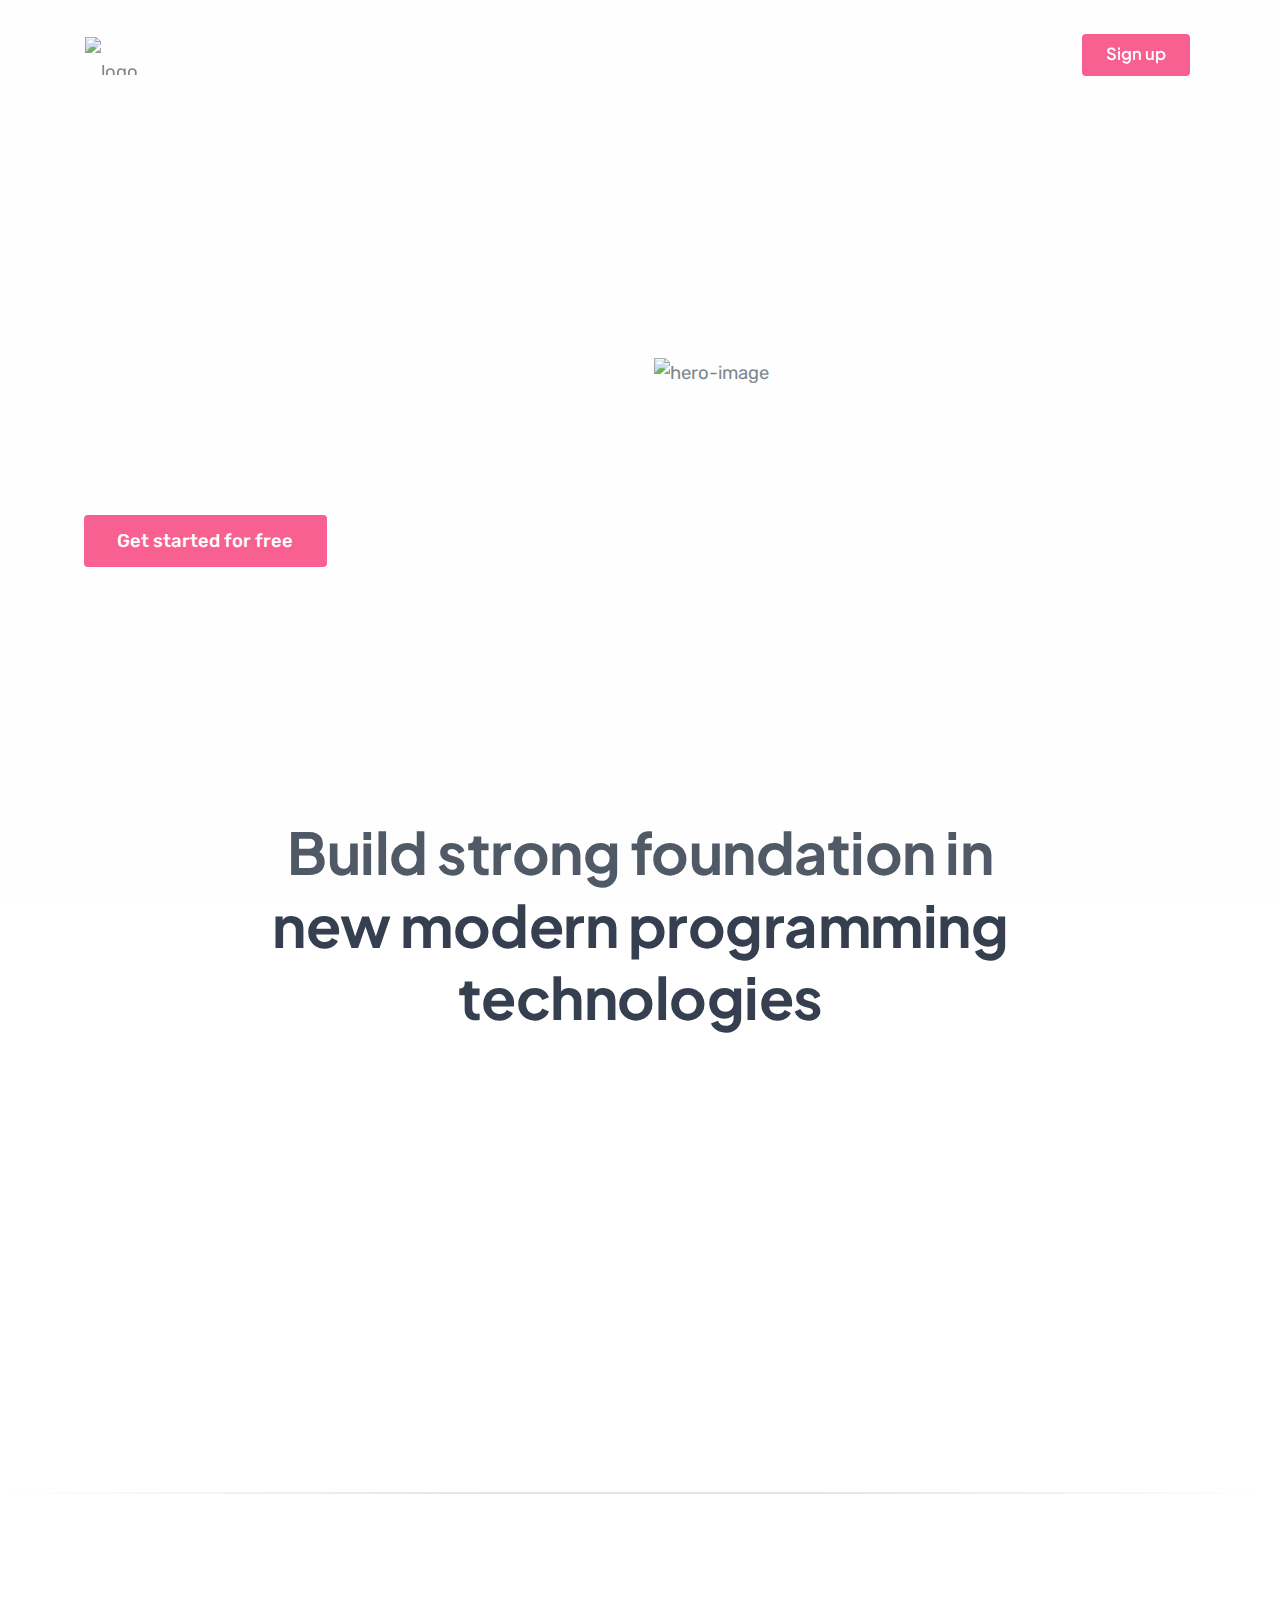
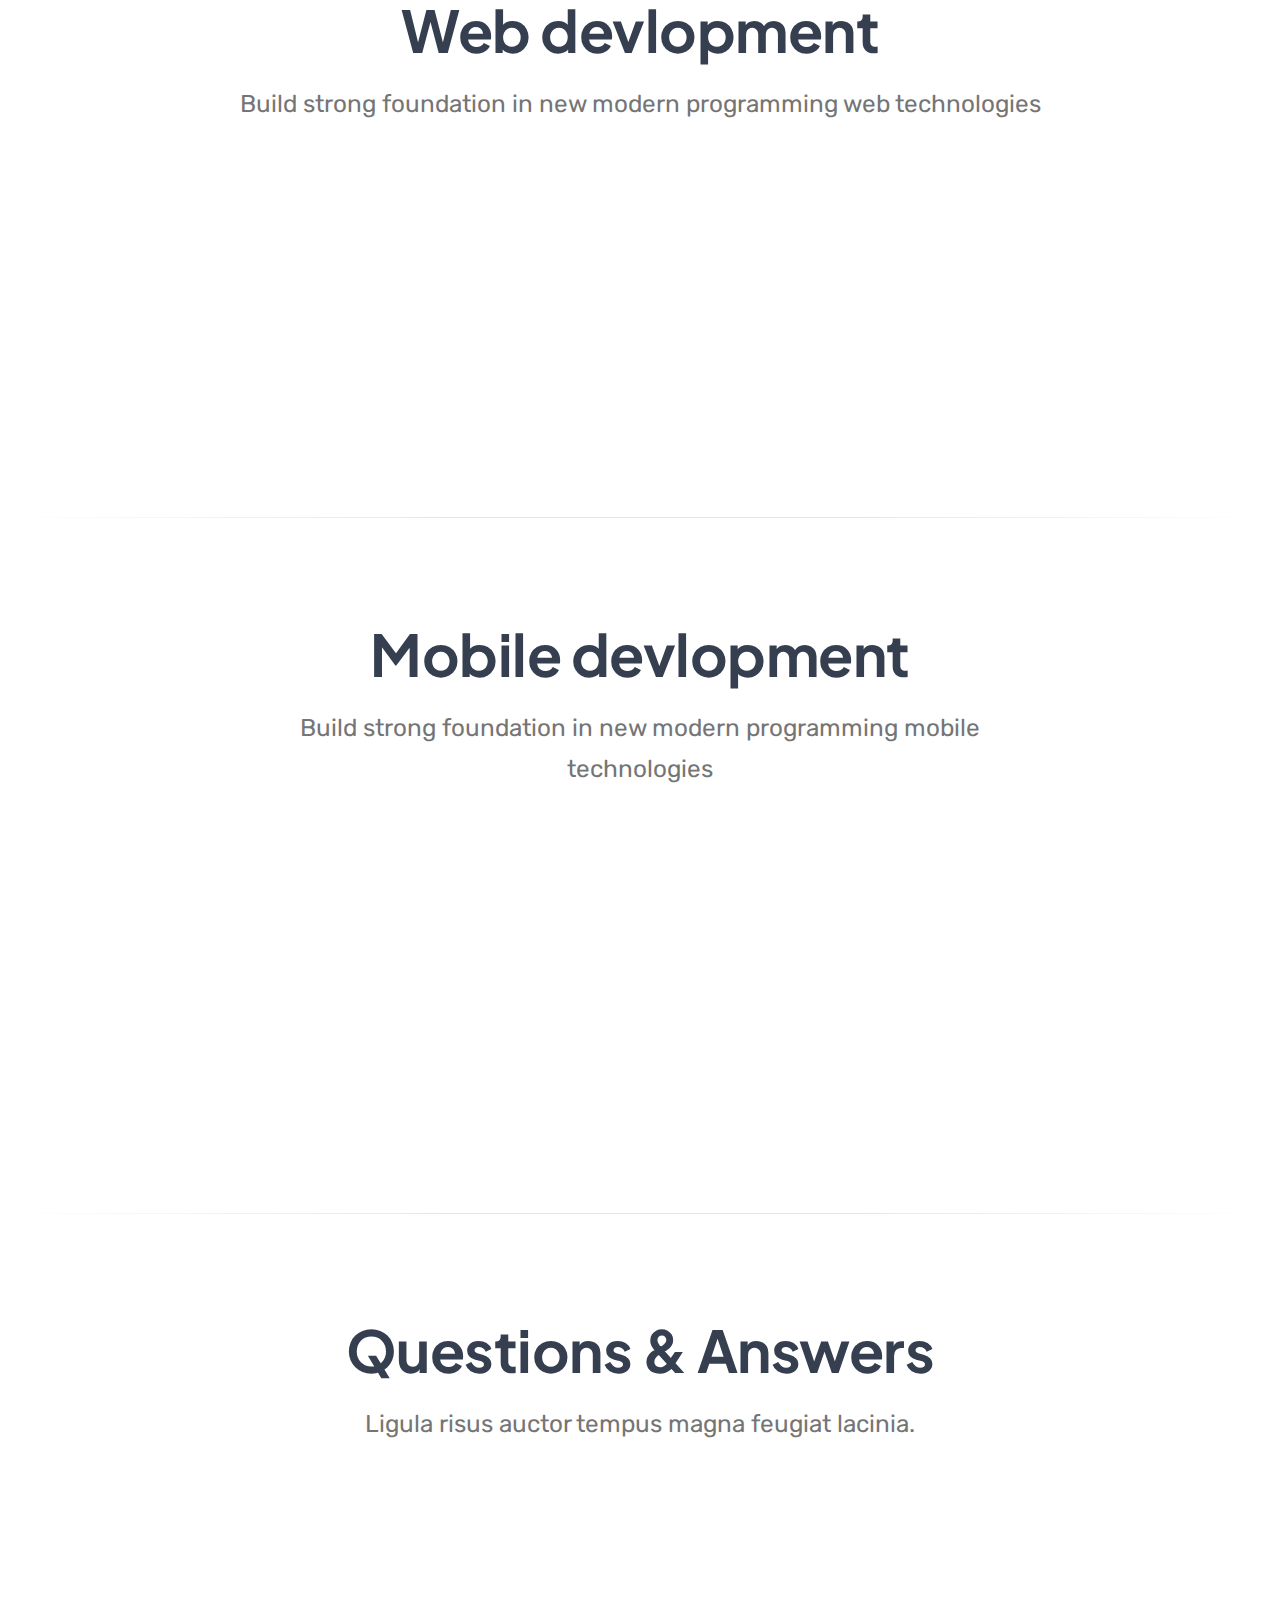
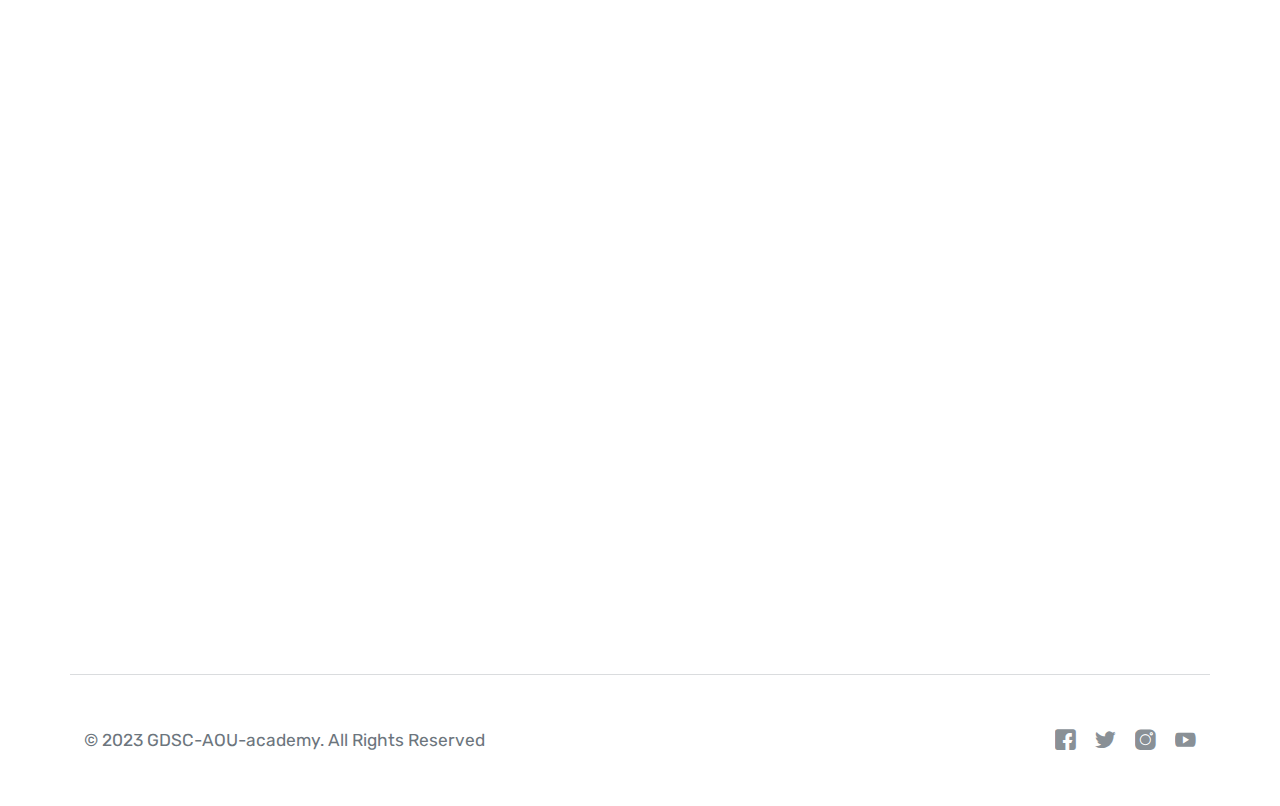
==== commit e49dc51d: "The complete structure" ====
--- a/index.html
+++ b/index.html
@@ -1,5 +1,5 @@
 <!doctype html>
-<!-- Martex - Software, App, SaaS & Startup Landing Pages Pack design by DSAThemes (http://www.dsathemes.com) -->
+<!-- GDSC-AOU-academy design by DSAThemes (http://www.dsathemes.com) -->
 <!--[if lt IE 7 ]><html class="ie ie6" lang="en"> <![endif]-->
 <!--[if IE 7 ]><html class="ie ie7" lang="en"> <![endif]-->
 <!--[if IE 8 ]><html class="ie ie8" lang="en"> <![endif]-->
@@ -14,13 +14,13 @@
     <meta charset="utf-8">
     <meta http-equiv="X-UA-Compatible" content="IE=edge">
     <meta name="author" content="DSAThemes">
-    <meta name="description" content="Martex - Software, App, SaaS & Startup Landing Pages Pack">
+    <meta name="description" content="GDSC-AOU-academy">
     <meta name="keywords"
         content="Responsive, HTML5, DSAThemes, Landing, Software, Mobile App, SaaS, Startup, Creative, Digital Product">
     <meta name="viewport" content="width=device-width, initial-scale=1">
 
     <!-- SITE TITLE -->
-    <title>Martex - Software, App, SaaS & Startup Landing Pages Pack</title>
+    <title>GDSC-AOU-academy</title>
 
     <!-- FAVICON AND TOUCH ICONS -->
     <link rel="shortcut icon" href="images/favicon.ico" type="image/x-icon">
@@ -126,67 +126,25 @@
                             <ul class="wsmenu-list nav-theme">
 
 
-                                <!-- DROPDOWN SUB MENU -->
-                                <li aria-haspopup="true"><a href="#" class="h-link">About <span
-                                            class="wsarrow"></span></a>
-                                    <ul class="sub-menu">
-                                        <li aria-haspopup="true"><a href="#lnk-1">Why Martex?</a></li>
-                                        <li aria-haspopup="true"><a href="#lnk-2">Integrations</a></li>
-                                        <li aria-haspopup="true"><a href="#lnk-3">How It Works</a></li>
-                                        <li aria-haspopup="true"><a href="#features-2">Best Solutions</a></li>
-                                        <li aria-haspopup="true"><a href="#reviews-1">Testimonials</a></li>
-                                    </ul>
-                                </li>
-
-
-                                <!-- SIMPLE NAVIGATION LINK -->
-                                <li class="nl-simple" aria-haspopup="true"><a href="#features-6"
-                                        class="h-link">Features</a></li>
 
 
                                 <!-- MEGAMENU -->
-                                <li aria-haspopup="true" class="mg_link"><a href="#" class="h-link">Pages <span
+                                <li aria-haspopup="true" class="mg_link"><a href="#" class="h-link">Courses <span
                                             class="wsarrow"></span></a>
                                     <div class="wsmegamenu w-75 clearfix">
                                         <div class="container">
                                             <div class="row">
 
+
+
                                                 <!-- MEGAMENU LINKS -->
                                                 <ul class="col-md-12 col-lg-3 link-list">
-                                                    <li class="fst-li"><a href="about.html">About Us</a></li>
-                                                    <li><a href="team.html">Our Team</a></li>
-                                                    <li><a href="careers.html">Careers <span
-                                                                class="sm-info">4</span></a></li>
-                                                    <li><a href="career-role.html">Career Details</a></li>
-                                                    <li><a href="contacts.html">Contact Us</a></li>
-                                                </ul>
-
-                                                <!-- MEGAMENU LINKS -->
-                                                <ul class="col-md-12 col-lg-3 link-list">
-                                                    <li><a href="features.html">Core Features</a></li>
-                                                    <li class="fst-li"><a href="projects.html">Our Projects</a></li>
-                                                    <li><a href="project-details.html">Project Details</a></li>
-                                                    <li><a href="reviews.html">Testimonials</a></li>
-                                                    <li><a href="download.html">Download Page</a></li>
-                                                </ul>
-
-                                                <!-- MEGAMENU LINKS -->
-                                                <ul class="col-md-12 col-lg-3 link-list">
-                                                    <li class="fst-li"><a href="pricing-1.html">Pricing Page #1</a></li>
-                                                    <li><a href="pricing-1.html">Pricing Page #2</a></li>
-                                                    <li><a href="faqs.html">FAQs Page</a></li>
-                                                    <li><a href="help-center.html">Help Center</a></li>
-                                                    <li><a href="404.html">404 Page</a></li>
-                                                    <li><a href="academy/">academy</a></li>
-                                                </ul>
-
-                                                <!-- MEGAMENU LINKS -->
-                                                <ul class="col-md-12 col-lg-3 link-list">
-                                                    <li class="fst-li"><a href="blog-listing.html">Blog Listing</a></li>
-                                                    <li><a href="single-post.html">Single Blog Post</a></li>
-                                                    <li><a href="login-2.html">Login Page</a></li>
-                                                    <li><a href="signup-2.html">Signup Page</a></li>
-                                                    <li><a href="reset-password.html">Reset Password</a></li>
+                                                    <li class="fst-li"><a href="blog-listing.html">Web devlopment </a>
+                                                    </li>
+                                                    <li><a href="single-post.html">Cyber Security </a></li>
+                                                    <li><a href="login-2.html">AI </a></li>
+                                                    <li><a href="signup-2.html">Data scince </a></li>
+                                                    <li><a href="reset-password.html">UIUX</a></li>
                                                 </ul>
 
                                             </div> <!-- End row -->
@@ -194,15 +152,6 @@
                                     </div> <!-- End wsmegamenu -->
                                 </li> <!-- END MEGAMENU -->
 
-
-                                <!-- SIMPLE NAVIGATION LINK -->
-                                <li class="nl-simple" aria-haspopup="true"><a href="pricing-1.html"
-                                        class="h-link">Pricing</a></li>
-
-
-                                <!-- SIMPLE NAVIGATION LINK -->
-                                <li class="nl-simple" aria-haspopup="true"><a href="#faqs-3" class="h-link">FAQs</a>
-                                </li>
 
 
                                 <!-- SIGN IN LINK -->
@@ -475,16 +424,6 @@
 
 
 
-
-
-
-
-        <!-- DIVIDER LINE -->
-        <hr class="divider">
-
-
-
-
         <!-- FEATURES-2
                 ============================================= -->
         <section id="features-2" class="py-100 features-section division">
@@ -497,11 +436,12 @@
                         <div class="section-title mb-80">
 
                             <!-- Title -->
-                            <h2 class="s-50 w-700">Web devlopment </h2>
-
+                            <a href="topic.html">
+                                <h2 class="s-50 w-700">Web devlopment </h2>
+                            </a>
                             <!-- Text -->
                             <p class="s-21 color--grey">
-                                Build strong foundation in new modern programming web  technologies
+                                Build strong foundation in new modern programming web technologies
 
                             </p>
 
@@ -521,15 +461,17 @@
 
                                 <!-- Image -->
                                 <div class="fbox-img gr--whitesmoke h-175">
-                                    <img class="img-fluid" src="../images/f_01.png" alt="feature-image">
+                                    <img class="img-fluid" src="images/f_01.png" alt="feature-image">
                                 </div>
 
                                 <!-- Text -->
                                 <div class="fbox-txt">
-                                    <h6 class="s-22 w-700">HTML course </h6>
-                                    <p>
-                                        complete introduction to HTML
-                                    </p>
+                                    <a href="course.html">
+                                        <h6 class="s-22 w-700">HTML course </h6>
+                                        <p>
+                                            complete introduction to HTML
+                                        </p>
+                                    </a>
                                 </div>
 
                             </div>
@@ -549,7 +491,7 @@
                                 <div class="fbox-txt">
                                     <h6 class="s-22 w-700">Css</h6>
                                     <p>
-                                        
+
                                         complete introduction to CSS
                                     </p>
                                 </div>
@@ -593,7 +535,106 @@
         <hr class="divider">
 
 
-
+        <section id="features-2" class="py-100 features-section division">
+            <div class="container">
+
+
+                <!-- SECTION TITLE -->
+                <div class="row justify-content-center">
+                    <div class="col-md-10 col-lg-9">
+                        <div class="section-title mb-80">
+
+                            <!-- Title -->
+                            <h2 class="s-50 w-700">Mobile devlopment </h2>
+
+                            <!-- Text -->
+                            <p class="s-21 color--grey">
+                                Build strong foundation in new modern programming mobile technologies
+
+                            </p>
+
+                        </div>
+                    </div>
+                </div>
+
+
+                <!-- FEATURES-2 WRAPPER -->
+                <div class="fbox-wrapper text-center">
+                    <div class="row row-cols-1 row-cols-md-3">
+
+
+                        <!-- FEATURE BOX #1 -->
+                        <div class="col">
+                            <div class="fbox-2 fb-1 wow fadeInUp">
+
+                                <!-- Image -->
+                                <div class="fbox-img gr--whitesmoke h-175">
+                                    <img class="img-fluid" src="../images/f_01.png" alt="feature-image">
+                                </div>
+
+                                <!-- Text -->
+                                <div class="fbox-txt">
+                                    <h6 class="s-22 w-700">Dart course </h6>
+                                    <p>
+                                        complete introduction to Dart programming language
+                                    </p>
+                                </div>
+
+                            </div>
+                        </div> <!-- END FEATURE BOX #1 -->
+
+
+                        <!-- FEATURE BOX #2 -->
+                        <div class="col">
+                            <div class="fbox-2 fb-2 wow fadeInUp">
+
+                                <!-- Image -->
+                                <div class="fbox-img gr--whitesmoke h-175">
+                                    <img class="img-fluid" src="../images/f_05.png" alt="feature-image">
+                                </div>
+
+                                <!-- Text -->
+                                <div class="fbox-txt">
+                                    <h6 class="s-22 w-700">Flutter </h6>
+                                    <p>
+
+                                        Learn Flutter to build your own mobile app
+                                    </p>
+                                </div>
+
+                            </div>
+                        </div> <!-- END FEATURE BOX #2 -->
+
+
+                        <!-- FEATURE BOX #3 -->
+                        <div class="col">
+                            <div class="fbox-2 fb-3 wow fadeInUp">
+
+                                <!-- Image -->
+                                <div class="fbox-img gr--whitesmoke h-175">
+                                    <img class="img-fluid" src="../images/f_02.png" alt="feature-image">
+                                </div>
+
+                                <!-- Text -->
+                                <div class="fbox-txt">
+                                    <h6 class="s-22 w-700">javascript</h6>
+                                    <p>
+                                        complete introduction to javascript
+                                    </p>
+                                </div>
+
+                            </div>
+                        </div> <!-- END FEATURE BOX #3 -->
+
+
+                    </div> <!-- End row -->
+                </div> <!-- END FEATURES-2 WRAPPER -->
+
+
+            </div> <!-- End container -->
+        </section> <!-- END FEATURES-2 -->
+
+        <hr class="divider">
 
 
 
@@ -639,12 +680,11 @@
                                 <div class="question mb-35 wow fadeInUp">
 
                                     <!-- Question -->
-                                    <h5 class="s-22 w-700"><span>1.</span> Getting started with Martex</h5>
+                                    <h5 class="s-22 w-700"><span>1.</span> Getting started with GDSC-AOU-academy</h5>
 
                                     <!-- Answer -->
-                                    <p class="color--grey">Etiam amet mauris suscipit in odio integer congue metus
-                                        and vitae arcu mollis blandit ultrice ligula egestas magna suscipit lectus magna
-                                        suscipit luctus blandit and laoreet
+                                    <p class="color--grey">
+
                                     </p>
 
                                 </div>
@@ -704,7 +744,8 @@
                                 <div class="question mb-35 wow fadeInUp">
 
                                     <!-- Question -->
-                                    <h5 class="s-22 w-700"><span>4.</span> How does Martex handle my privacy?</h5>
+                                    <h5 class="s-22 w-700"><span>4.</span> How does GDSC-AOU-academy handle my privacy?
+                                    </h5>
 
                                     <!-- Answer -->
                                     <p class="color--grey">Quaerat sodales sapien euismod blandit purus a purus
@@ -757,22 +798,10 @@
                 </div> <!-- END FAQs-3 QUESTIONS -->
 
 
-                <!-- MORE QUESTIONS LINK -->
-                <div class="row">
-                    <div class="col">
-                        <div class="more-questions mt-40">
-                            <div class="more-questions-txt bg--white-400 r-100">
-                                <p class="p-lg">Have any questions?
-                                    <a href="contacts.html" class="color--theme">Get in Touch</a>
-                                </p>
-                            </div>
-                        </div>
-                    </div>
-                </div>
-
-
             </div> <!-- End container -->
         </section> <!-- END FAQs-3 -->
+
+
 
 
 
@@ -790,161 +819,39 @@
                 <div class="row">
 
 
-                    <!-- FOOTER LOGO -->
-                    <div class="col-xl-3">
-                        <div class="footer-info">
-                            <img class="footer-logo" src="../images/logo-pink.png" alt="footer-logo">
-                        </div>
-                    </div>
-
-
-                    <!-- FOOTER LINKS -->
-                    <div class="col-sm-4 col-lg-3 col-xl-2">
-                        <div class="footer-links fl-1">
-
-                            <!-- Title -->
-                            <h6 class="s-17 w-700">Company</h6>
-
-                            <!-- Links -->
-                            <ul class="foo-links clearfix">
-                                <li>
-                                    <p><a href="about.html">About Us</a></p>
-                                </li>
-                                <li>
-                                    <p><a href="blog-listing.html">Our Blog</a></p>
-                                </li>
-                                <li>
-                                    <p><a href="testimonials.html">Customers</a></p>
-                                </li>
-                                <li>
-                                    <p><a href="#">Community</a></p>
-                                </li>
-                            </ul>
-
-                        </div>
-                    </div> <!-- END FOOTER LINKS -->
-
-
-                    <!-- FOOTER LINKS -->
-                    <div class="col-sm-4 col-lg-2">
-                        <div class="footer-links fl-2">
-
-                            <!-- Title -->
-                            <h6 class="s-17 w-700">Product</h6>
-
-                            <!-- Links -->
-                            <ul class="foo-links clearfix">
-                                <li>
-                                    <p><a href="features.html">Integration</a></p>
-                                </li>
-                                <li>
-                                    <p><a href="download.html">What's New</a></p>
-                                </li>
-                                <li>
-                                    <p><a href="pricing-1.html">Pricing</a></p>
-                                </li>
-                                <li>
-                                    <p><a href="help-center.html">Help Center</a></p>
-                                </li>
-                            </ul>
-
-                        </div>
-                    </div> <!-- END FOOTER LINKS -->
-
-
-                    <!-- FOOTER LINKS -->
-                    <div class="col-sm-4 col-lg-3 col-xl-2">
-                        <div class="footer-links fl-3">
-
-                            <!-- Title -->
-                            <h6 class="s-17 w-700">Legal</h6>
-
-                            <!-- Links -->
-                            <ul class="foo-links clearfix">
-                                <li>
-                                    <p><a href="terms.html">Terms of Use</a></p>
-                                </li>
-                                <li>
-                                    <p><a href="privacy.html">Privacy Policy</a></p>
-                                </li>
-                                <li>
-                                    <p><a href="cookies.html">Cookie Policy</a></p>
-                                </li>
-                                <li>
-                                    <p><a href="#">Site Map</a></p>
-                                </li>
-                            </ul>
-
-                        </div>
-                    </div> <!-- END FOOTER LINKS -->
-
-
-                    <!-- FOOTER NEWSLETTER FORM -->
-                    <div class="col-sm-10 col-md-8 col-lg-4 col-xl-3">
-                        <div class="footer-form">
-
-                            <!-- Title -->
-                            <h6 class="s-17 w-700">Follow the Best</h6>
-
-                            <!-- Newsletter Form Input -->
-                            <form class="newsletter-form">
-
-                                <div class="input-group r-06">
-                                    <input type="email" class="form-control" placeholder="Email Address" required
-                                        id="s-email">
-                                    <span class="input-group-btn ico-15">
-                                        <button type="submit" class="btn color--theme">
-                                            <span class="flaticon-right-arrow-1"></span>
-                                        </button>
-                                    </span>
-                                </div>
-
-                                <!-- Newsletter Form Notification -->
-                                <label for="s-email" class="form-notification"></label>
-
-                            </form>
-
-                        </div>
-                    </div> <!-- END FOOTER NEWSLETTER FORM -->
-
-
-                </div> <!-- END FOOTER CONTENT -->
-
-
-                <hr> <!-- FOOTER DIVIDER LINE -->
-
-
-                <!-- BOTTOM FOOTER -->
-                <div class="bottom-footer">
-                    <div class="row row-cols-1 row-cols-md-2 d-flex align-items-center">
-
-
-                        <!-- FOOTER COPYRIGHT -->
-                        <div class="col">
-                            <div class="footer-copyright">
-                                <p class="p-sm">&copy; 2023 Martex. <span>All Rights Reserved</span></p>
-                            </div>
-                        </div>
-
-
-                        <!-- FOOTER SOCIALS -->
-                        <div class="col">
-                            <ul class="bottom-footer-socials ico-20 text-end">
-                                <li><a href="#"><span class="flaticon-facebook"></span></a></li>
-                                <li><a href="#"><span class="flaticon-twitter"></span></a></li>
-                                <li><a href="#"><span class="flaticon-instagram"></span></a></li>
-                                <li><a href="#"><span class="flaticon-youtube"></span></a></li>
-                            </ul>
-                        </div>
-
-
-                    </div> <!-- End row -->
-                </div> <!-- END BOTTOM FOOTER -->
-
-
-            </div> <!-- End container -->
+                    <hr> <!-- FOOTER DIVIDER LINE -->
+
+
+                    <!-- BOTTOM FOOTER -->
+                    <div class="bottom-footer">
+                        <div class="row row-cols-1 row-cols-md-2 d-flex align-items-center">
+
+
+                            <!-- FOOTER COPYRIGHT -->
+                            <div class="col">
+                                <div class="footer-copyright">
+                                    <p class="p-sm">&copy; 2023 GDSC-AOU-academy. <span>All Rights Reserved</span></p>
+                                </div>
+                            </div>
+
+
+                            <!-- FOOTER SOCIALS -->
+                            <div class="col">
+                                <ul class="bottom-footer-socials ico-20 text-end">
+                                    <li><a href="#"><span class="flaticon-facebook"></span></a></li>
+                                    <li><a href="#"><span class="flaticon-twitter"></span></a></li>
+                                    <li><a href="#"><span class="flaticon-instagram"></span></a></li>
+                                    <li><a href="#"><span class="flaticon-youtube"></span></a></li>
+                                </ul>
+                            </div>
+
+
+                        </div> <!-- End row -->
+                    </div> <!-- END BOTTOM FOOTER -->
+
+
+                </div> <!-- End container -->
         </footer> <!-- END FOOTER-3 -->
-
 
 
 
--- a/css/flaticon.css
+++ b/css/flaticon.css
@@ -0,0 +1,756 @@
+@font-face {
+    font-family: "flaticon";
+    src: url("../fonts/flaticon.ttf?99008aa38e7de407db084b96baa4b2a2") format("truetype"),
+url("../fonts/flaticon.woff?99008aa38e7de407db084b96baa4b2a2") format("woff"),
+url("../fonts/flaticon.woff2?99008aa38e7de407db084b96baa4b2a2") format("woff2"),
+url("../fonts/flaticon.eot?99008aa38e7de407db084b96baa4b2a2#iefix") format("embedded-opentype"),
+url("../fonts/flaticon.svg?99008aa38e7de407db084b96baa4b2a2#flaticon") format("svg");
+}
+
+span[class^="flaticon-"]:before, span[class*=" flaticon-"]:before {
+  font-family: flaticon !important;
+  font-style: normal;
+  font-weight: normal !important;
+  font-variant: normal;
+  text-transform: none;
+  font-size: 20px;
+  line-height: 1!important;
+  -webkit-font-smoothing: antialiased;
+  -moz-osx-font-smoothing: grayscale;
+}
+
+.flaticon-star:before {
+    content: "\f101";
+}
+.flaticon-star-1:before {
+    content: "\f102";
+}
+.flaticon-star-half-empty:before {
+    content: "\f103";
+}
+.flaticon-half-star-shape:before {
+    content: "\f104";
+}
+.flaticon-reply-arrow:before {
+    content: "\f105";
+}
+.flaticon-magnifying-glass:before {
+    content: "\f106";
+}
+.flaticon-visibility:before {
+    content: "\f107";
+}
+.flaticon-invisible:before {
+    content: "\f108";
+}
+.flaticon-play-button:before {
+    content: "\f109";
+}
+.flaticon-play:before {
+    content: "\f10a";
+}
+.flaticon-circle:before {
+    content: "\f10b";
+}
+.flaticon-ring:before {
+    content: "\f10c";
+}
+.flaticon-heart:before {
+    content: "\f10d";
+}
+.flaticon-back:before {
+    content: "\f10e";
+}
+.flaticon-next:before {
+    content: "\f10f";
+}
+.flaticon-up-arrow:before {
+    content: "\f110";
+}
+.flaticon-down-arrow:before {
+    content: "\f111";
+}
+.flaticon-down-arrow-1:before {
+    content: "\f112";
+}
+.flaticon-up-arrow-1:before {
+    content: "\f113";
+}
+.flaticon-right-arrow:before {
+    content: "\f114";
+}
+.flaticon-left-arrow:before {
+    content: "\f115";
+}
+.flaticon-right-arrow-1:before {
+    content: "\f116";
+}
+.flaticon-check:before {
+    content: "\f117";
+}
+.flaticon-plus:before {
+    content: "\f118";
+}
+.flaticon-minus:before {
+    content: "\f119";
+}
+.flaticon-plus-1:before {
+    content: "\f11a";
+}
+.flaticon-minus-1:before {
+    content: "\f11b";
+}
+.flaticon-cancel:before {
+    content: "\f11c";
+}
+.flaticon-quote:before {
+    content: "\f11d";
+}
+.flaticon-crown:before {
+    content: "\f11e";
+}
+.flaticon-bookmark:before {
+    content: "\f11f";
+}
+.flaticon-instagram:before {
+    content: "\f120";
+}
+.flaticon-facebook:before {
+    content: "\f121";
+}
+.flaticon-twitter:before {
+    content: "\f122";
+}
+.flaticon-youtube:before {
+    content: "\f123";
+}
+.flaticon-dribbble:before {
+    content: "\f124";
+}
+.flaticon-skype:before {
+    content: "\f125";
+}
+.flaticon-messenger:before {
+    content: "\f126";
+}
+.flaticon-whatsapp:before {
+    content: "\f127";
+}
+.flaticon-linkedin-logo:before {
+    content: "\f128";
+}
+.flaticon-google-plus-symbol:before {
+    content: "\f129";
+}
+.flaticon-pinterest-logo:before {
+    content: "\f12a";
+}
+.flaticon-line:before {
+    content: "\f12b";
+}
+.flaticon-kakao-talk:before {
+    content: "\f12c";
+}
+.flaticon-vimeo:before {
+    content: "\f12d";
+}
+.flaticon-open-source:before {
+    content: "\f12e";
+}
+.flaticon-slack:before {
+    content: "\f12f";
+}
+.flaticon-behance:before {
+    content: "\f130";
+}
+.flaticon-github:before {
+    content: "\f131";
+}
+.flaticon-stack-overflow:before {
+    content: "\f132";
+}
+.flaticon-html-5:before {
+    content: "\f133";
+}
+.flaticon-css-3:before {
+    content: "\f134";
+}
+.flaticon-wordpress:before {
+    content: "\f135";
+}
+.flaticon-python:before {
+    content: "\f136";
+}
+.flaticon-js:before {
+    content: "\f137";
+}
+.flaticon-file:before {
+    content: "\f138";
+}
+.flaticon-linux-platform:before {
+    content: "\f139";
+}
+.flaticon-sketch:before {
+    content: "\f13a";
+}
+.flaticon-windows-logo-silhouette:before {
+    content: "\f13b";
+}
+.flaticon-apple-logo:before {
+    content: "\f13c";
+}
+.flaticon-email:before {
+    content: "\f13d";
+}
+.flaticon-computer:before {
+    content: "\f13e";
+}
+.flaticon-color-palette:before {
+    content: "\f13f";
+}
+.flaticon-profits:before {
+    content: "\f140";
+}
+.flaticon-search-engine:before {
+    content: "\f141";
+}
+.flaticon-language:before {
+    content: "\f142";
+}
+.flaticon-analytics:before {
+    content: "\f143";
+}
+.flaticon-mechanics:before {
+    content: "\f144";
+}
+.flaticon-equalizer:before {
+    content: "\f145";
+}
+.flaticon-server:before {
+    content: "\f146";
+}
+.flaticon-pie-chart:before {
+    content: "\f147";
+}
+.flaticon-pie-chart-1:before {
+    content: "\f148";
+}
+.flaticon-reorder:before {
+    content: "\f149";
+}
+.flaticon-prioritize:before {
+    content: "\f14a";
+}
+.flaticon-version:before {
+    content: "\f14b";
+}
+.flaticon-before-after:before {
+    content: "\f14c";
+}
+.flaticon-bar-chart:before {
+    content: "\f14d";
+}
+.flaticon-tongue:before {
+    content: "\f14e";
+}
+.flaticon-paper-sizes:before {
+    content: "\f14f";
+}
+.flaticon-rocket-launch:before {
+    content: "\f150";
+}
+.flaticon-manager:before {
+    content: "\f151";
+}
+.flaticon-workflow:before {
+    content: "\f152";
+}
+.flaticon-database:before {
+    content: "\f153";
+}
+.flaticon-target:before {
+    content: "\f154";
+}
+.flaticon-workflow-1:before {
+    content: "\f155";
+}
+.flaticon-delegate:before {
+    content: "\f156";
+}
+.flaticon-translation:before {
+    content: "\f157";
+}
+.flaticon-idea:before {
+    content: "\f158";
+}
+.flaticon-rgb:before {
+    content: "\f159";
+}
+.flaticon-workflow-2:before {
+    content: "\f15a";
+}
+.flaticon-key-value-database:before {
+    content: "\f15b";
+}
+.flaticon-time:before {
+    content: "\f15c";
+}
+.flaticon-trophy:before {
+    content: "\f15d";
+}
+.flaticon-computer-1:before {
+    content: "\f15e";
+}
+.flaticon-taxes:before {
+    content: "\f15f";
+}
+.flaticon-graphics:before {
+    content: "\f160";
+}
+.flaticon-diagram:before {
+    content: "\f161";
+}
+.flaticon-usb:before {
+    content: "\f162";
+}
+.flaticon-visionary:before {
+    content: "\f163";
+}
+.flaticon-diamond:before {
+    content: "\f164";
+}
+.flaticon-data-flow:before {
+    content: "\f165";
+}
+.flaticon-fast-food:before {
+    content: "\f166";
+}
+.flaticon-global:before {
+    content: "\f167";
+}
+.flaticon-gear:before {
+    content: "\f168";
+}
+.flaticon-security:before {
+    content: "\f169";
+}
+.flaticon-secure:before {
+    content: "\f16a";
+}
+.flaticon-click:before {
+    content: "\f16b";
+}
+.flaticon-calendar:before {
+    content: "\f16c";
+}
+.flaticon-maximize:before {
+    content: "\f16d";
+}
+.flaticon-network:before {
+    content: "\f16e";
+}
+.flaticon-qr-code:before {
+    content: "\f16f";
+}
+.flaticon-coupon:before {
+    content: "\f170";
+}
+.flaticon-money:before {
+    content: "\f171";
+}
+.flaticon-podium:before {
+    content: "\f172";
+}
+.flaticon-graphic:before {
+    content: "\f173";
+}
+.flaticon-lifesaver:before {
+    content: "\f174";
+}
+.flaticon-map:before {
+    content: "\f175";
+}
+.flaticon-suit:before {
+    content: "\f176";
+}
+.flaticon-calculator:before {
+    content: "\f177";
+}
+.flaticon-id-card:before {
+    content: "\f178";
+}
+.flaticon-investor:before {
+    content: "\f179";
+}
+.flaticon-project:before {
+    content: "\f17a";
+}
+.flaticon-briefcase:before {
+    content: "\f17b";
+}
+.flaticon-coin:before {
+    content: "\f17c";
+}
+.flaticon-time-1:before {
+    content: "\f17d";
+}
+.flaticon-placeholder:before {
+    content: "\f17e";
+}
+.flaticon-money-1:before {
+    content: "\f17f";
+}
+.flaticon-voucher:before {
+    content: "\f180";
+}
+.flaticon-money-2:before {
+    content: "\f181";
+}
+.flaticon-money-3:before {
+    content: "\f182";
+}
+.flaticon-pdf:before {
+    content: "\f183";
+}
+.flaticon-doc:before {
+    content: "\f184";
+}
+.flaticon-workflow-3:before {
+    content: "\f185";
+}
+.flaticon-home:before {
+    content: "\f186";
+}
+.flaticon-hosting:before {
+    content: "\f187";
+}
+.flaticon-pay-per-click:before {
+    content: "\f188";
+}
+.flaticon-browser:before {
+    content: "\f189";
+}
+.flaticon-responsive:before {
+    content: "\f18a";
+}
+.flaticon-tutorial:before {
+    content: "\f18b";
+}
+.flaticon-rotate:before {
+    content: "\f18c";
+}
+.flaticon-share:before {
+    content: "\f18d";
+}
+.flaticon-folder:before {
+    content: "\f18e";
+}
+.flaticon-folder-1:before {
+    content: "\f18f";
+}
+.flaticon-24-7:before {
+    content: "\f190";
+}
+.flaticon-24-hours:before {
+    content: "\f191";
+}
+.flaticon-algorithm:before {
+    content: "\f192";
+}
+.flaticon-grid:before {
+    content: "\f193";
+}
+.flaticon-search-engine-1:before {
+    content: "\f194";
+}
+.flaticon-guide-book:before {
+    content: "\f195";
+}
+.flaticon-compass:before {
+    content: "\f196";
+}
+.flaticon-layout:before {
+    content: "\f197";
+}
+.flaticon-networking:before {
+    content: "\f198";
+}
+.flaticon-kanban:before {
+    content: "\f199";
+}
+.flaticon-check-1:before {
+    content: "\f19a";
+}
+.flaticon-favorite:before {
+    content: "\f19b";
+}
+.flaticon-exam:before {
+    content: "\f19c";
+}
+.flaticon-bell:before {
+    content: "\f19d";
+}
+.flaticon-bomb:before {
+    content: "\f19e";
+}
+.flaticon-landscape:before {
+    content: "\f19f";
+}
+.flaticon-webcam:before {
+    content: "\f1a0";
+}
+.flaticon-microphone:before {
+    content: "\f1a1";
+}
+.flaticon-cam:before {
+    content: "\f1a2";
+}
+.flaticon-chat:before {
+    content: "\f1a3";
+}
+.flaticon-pattern-lock:before {
+    content: "\f1a4";
+}
+.flaticon-audio-message:before {
+    content: "\f1a5";
+}
+.flaticon-password:before {
+    content: "\f1a6";
+}
+.flaticon-password-1:before {
+    content: "\f1a7";
+}
+.flaticon-voice:before {
+    content: "\f1a8";
+}
+.flaticon-24-hours-1:before {
+    content: "\f1a9";
+}
+.flaticon-firewall:before {
+    content: "\f1aa";
+}
+.flaticon-shopping-cart:before {
+    content: "\f1ab";
+}
+.flaticon-coffee:before {
+    content: "\f1ac";
+}
+.flaticon-open:before {
+    content: "\f1ad";
+}
+.flaticon-hashtag:before {
+    content: "\f1ae";
+}
+.flaticon-html:before {
+    content: "\f1af";
+}
+.flaticon-analytics-1:before {
+    content: "\f1b0";
+}
+.flaticon-split:before {
+    content: "\f1b1";
+}
+.flaticon-iteration:before {
+    content: "\f1b2";
+}
+.flaticon-typography:before {
+    content: "\f1b3";
+}
+.flaticon-maximize-1:before {
+    content: "\f1b4";
+}
+.flaticon-time-2:before {
+    content: "\f1b5";
+}
+.flaticon-goal:before {
+    content: "\f1b6";
+}
+.flaticon-loading:before {
+    content: "\f1b7";
+}
+.flaticon-investment:before {
+    content: "\f1b8";
+}
+.flaticon-discount:before {
+    content: "\f1b9";
+}
+.flaticon-virus:before {
+    content: "\f1ba";
+}
+.flaticon-icon-2377476:before {
+    content: "\f1bb";
+}
+.flaticon-browser-1:before {
+    content: "\f1bc";
+}
+.flaticon-layers:before {
+    content: "\f1bd";
+}
+.flaticon-layers-1:before {
+    content: "\f1be";
+}
+.flaticon-data-copy:before {
+    content: "\f1bf";
+}
+.flaticon-server-1:before {
+    content: "\f1c0";
+}
+.flaticon-hierarchical-structure:before {
+    content: "\f1c1";
+}
+.flaticon-wireframe:before {
+    content: "\f1c2";
+}
+.flaticon-top-border:before {
+    content: "\f1c3";
+}
+.flaticon-shield:before {
+    content: "\f1c4";
+}
+.flaticon-security-1:before {
+    content: "\f1c5";
+}
+.flaticon-chat-1:before {
+    content: "\f1c6";
+}
+.flaticon-chat-2:before {
+    content: "\f1c7";
+}
+.flaticon-discount-1:before {
+    content: "\f1c8";
+}
+.flaticon-gift-box:before {
+    content: "\f1c9";
+}
+.flaticon-web-programming:before {
+    content: "\f1ca";
+}
+.flaticon-notification:before {
+    content: "\f1cb";
+}
+.flaticon-email-1:before {
+    content: "\f1cc";
+}
+.flaticon-video-player:before {
+    content: "\f1cd";
+}
+.flaticon-payment:before {
+    content: "\f1ce";
+}
+.flaticon-control-panel:before {
+    content: "\f1cf";
+}
+.flaticon-dark-mode:before {
+    content: "\f1d0";
+}
+.flaticon-archive:before {
+    content: "\f1d1";
+}
+.flaticon-pay-per-click-1:before {
+    content: "\f1d2";
+}
+.flaticon-price-label:before {
+    content: "\f1d3";
+}
+.flaticon-mobile-search:before {
+    content: "\f1d4";
+}
+.flaticon-folder-2:before {
+    content: "\f1d5";
+}
+.flaticon-target-1:before {
+    content: "\f1d6";
+}
+.flaticon-writing:before {
+    content: "\f1d7";
+}
+.flaticon-user:before {
+    content: "\f1d8";
+}
+.flaticon-click-1:before {
+    content: "\f1d9";
+}
+.flaticon-move:before {
+    content: "\f1da";
+}
+.flaticon-sign:before {
+    content: "\f1db";
+}
+.flaticon-credit-card:before {
+    content: "\f1dc";
+}
+.flaticon-screenplay:before {
+    content: "\f1dd";
+}
+.flaticon-around-the-world:before {
+    content: "\f1de";
+}
+.flaticon-shopping-bag:before {
+    content: "\f1df";
+}
+.flaticon-folder-3:before {
+    content: "\f1e0";
+}
+.flaticon-folder-4:before {
+    content: "\f1e1";
+}
+.flaticon-data-center:before {
+    content: "\f1e2";
+}
+.flaticon-shield-1:before {
+    content: "\f1e3";
+}
+.flaticon-ssl-certificate:before {
+    content: "\f1e4";
+}
+.flaticon-virus-1:before {
+    content: "\f1e5";
+}
+.flaticon-certificate:before {
+    content: "\f1e6";
+}
+.flaticon-profit:before {
+    content: "\f1e7";
+}
+.flaticon-certificate-1:before {
+    content: "\f1e8";
+}
+.flaticon-exchange:before {
+    content: "\f1e9";
+}
+.flaticon-tech-support:before {
+    content: "\f1ea";
+}
+.flaticon-shipping:before {
+    content: "\f1eb";
+}
+.flaticon-ab-testing:before {
+    content: "\f1ec";
+}
+.flaticon-download:before {
+    content: "\f1ed";
+}
+.flaticon-media:before {
+    content: "\f1ee";
+}
+.flaticon-click-2:before {
+    content: "\f1ef";
+}
+.flaticon-wallet:before {
+    content: "\f1f0";
+}
+.flaticon-radar:before {
+    content: "\f1f1";
+}
+.flaticon-layout-1:before {
+    content: "\f1f2";
+}
+.flaticon-database-management:before {
+    content: "\f1f3";
+}
+.flaticon-login:before {
+    content: "\f1f4";
+}
+.flaticon-right-arrow-2:before {
+    content: "\f1f5";
+}
--- a/css/menu.css
+++ b/css/menu.css
@@ -0,0 +1,1408 @@
+
+
+/*
+ * Plugin: Web Slide Navigation System
+ * Demo Link: https://uxwing.com/webslide/
+ * Author: UXWing
+ * License: http://codecanyon.net/licenses/standard
+*/
+
+
+/*------------------------------------------*/
+/*  Desktop Base CSS
+--------------------------------------------*/
+
+.wsmenu html,
+.wsmenu body,
+.wsmenu iframe,
+.wsmenu h1,
+.wsmenu h2,
+.wsmenu h3,
+.wsmenu h4,
+.wsmenu h5,
+.wsmenu h6 {
+  -webkit-font-smoothing: subpixel-antialiased;
+  font-smoothing: antialiased;
+  font-smooth: antialiased;
+  -webkit-text-size-adjust: 100%;
+  -ms-text-size-adjust: 100%;
+  -webkit-font-smoothing: subpixel-antialiased;
+  font-smoothing: subpixel-antialiased;
+  font-smooth: subpixel-antialiased;
+}
+
+.wsmenu .cl {
+  clear: both;
+}
+
+.wsmenu img {
+  border: 0 none;
+  max-width: 100%;
+}
+
+.wsmenu a:focus {
+  outline: none;
+}
+
+.wsmenu:before,
+.wsmenu:after {
+  content: "";
+  display: table;
+}
+
+.wsmenu:after {
+  clear: both;
+}
+
+/*------------------------------------------*/
+/*  Desktop Main Menu CSS
+--------------------------------------------*/
+
+.wsmenucontainer {
+  background-size: cover;
+  overflow: hidden;
+  background-attachment: fixed;
+  background-position: 50% 0;
+  background-repeat: no-repeat;
+}
+
+.wsmainfull {
+  width: 100%;
+  height: auto;
+  background-color: #fff!important;
+  z-index: 999;
+  -webkit-box-shadow: 0 2px 3px rgba(96, 96, 96, .1);
+  -moz-box-shadow: 0 2px 3px rgba(96, 96, 96, .1);
+  box-shadow: 0 2px 3px rgba(96, 96, 96, .1);
+  -webkit-transition: all 450ms ease-in-out;
+  -moz-transition: all 450ms ease-in-out;
+  -o-transition: all 450ms ease-in-out;
+  -ms-transition: all 450ms ease-in-out;
+  transition: all 450ms ease-in-out; 
+}
+
+.wsmainwp {
+  margin: 0 auto;
+  max-width: 1140px;
+  padding: 0 15px;
+  position: relative;
+}
+
+/* Header Logo */
+.desktoplogo {
+  padding: 0;
+  margin: 0;
+  float: left;
+  line-height: 70px;
+}
+
+.desktoplogo img {
+  vertical-align: middle;
+}
+
+/* Navigation Menu */
+.wsmenu {
+  padding: 0;
+  float: right;
+  display: block;
+}
+
+.wsmenu > .wsmenu-list {
+  text-align: left;
+  margin: 0 auto 0 auto;
+  width: 100%;
+  display: block;
+  padding: 0;
+}
+
+.wsmenu > .wsmenu-list > li {
+  text-align: center;
+  display: block;
+  padding: 0;
+  margin: 0;
+  float: left;
+}
+
+.wsmenu > .wsmenu-list > li > a {
+  display: block;
+  color: #666;
+  font-size: 15px;
+  font-weight: 700;
+  letter-spacing: 0.5px;
+  padding: 10px 32px 10px 18px;
+  line-height: 50px;
+  text-decoration: none;
+  position: relative;
+}
+
+.wsmenu > .wsmenu-list > li > a.last-link {
+  padding: 10px 0px 10px 0;
+}
+
+.wsmenu > .wsmenu-list > li > a.callusbtn {
+  font-size: 15px;
+}
+
+.wsmenu > .wsmenu-list > li > a.callusbtn i {
+  font-size: 13px;
+  margin-top: 1px;
+  margin-right: 1px;
+}
+
+.tra-menu .wsmenu > .wsmenu-list > li > a,
+.aqua-menu .wsmenu > .wsmenu-list > li > a,
+.blue-menu .wsmenu > .wsmenu-list > li > a {
+  color: #fff;
+}
+
+.white-menu .wsmenu > .wsmenu-list > li > a {
+  color: #444;
+}
+
+.tra-menu .wsmenu.dark-txt > .wsmenu-list > li > a {
+  color: #333;
+}
+
+.wsmenu > .wsmenu-list > li:hover > a {
+  color: #f0f0f0;
+}
+
+.white-menu .wsmenu > .wsmenu-list > li:hover > a {
+  color: #171819;
+}
+
+.wsmenu > .wsmenu-list > li a.menuhomeicon {
+  padding-left: 29px;
+  padding-right: 29px;
+}
+
+.wsmenu > .wsmenu-list > li > a i {
+  display: inline-block;
+  font-size: 16px;
+  line-height: inherit;
+  margin-right: 12px;
+  vertical-align: top;
+}
+
+.wsmenu > .wsmenu-list > li > a.menuhomeicon i {
+  margin-right: 0px;
+  font-size: 15px;
+}
+
+.wsmenu > .wsmenu-list > li > a .wsarrow:after {
+  border-left: 4px solid rgba(0, 0, 0, 0);
+  border-right: 4px solid rgba(0, 0, 0, 0);
+  border-top: 4px solid;
+  content: "";
+  float: right;
+  right: 15px;
+  height: 0;
+  margin: 0 0 0 14px;
+  position: absolute;
+  text-align: right;
+  top: 33px;
+  width: 0;
+}
+
+/* Desktop Search Bar */
+.wsmenu > .wsmenu-list > li.rightmenu {
+  float: right;
+}
+
+.wsmenu > .wsmenu-list > li.rightmenu a {
+  padding: 0px 30px 0px 20px;
+  border-right: none;
+}
+
+.wsmenu > .wsmenu-list > li.rightmenu a i {
+  font-size: 15px;
+}
+
+.wsmenu > .wsmenu-list > li.rightmenu {
+  float: right;
+}
+
+.wsmenu > .wsmenu-list > li.rightmenu:before,
+.wsmenu-list > li.rightmenu:after {
+  content: "";
+  display: table;
+}
+
+.wsmenu > .wsmenu-list > li.rightmenu:after {
+  clear: both;
+}
+
+.wsmenu > .wsmenu-list > li.rightmenu > .topmenusearch {
+  float: right;
+  width: 210px;
+  height: 39px;
+  position: relative;
+  margin: 16px 0px 0px 0px;
+}
+
+.wsmenu > .wsmenu-list > li.rightmenu > .topmenusearch .searchicon {
+  -webkit-transition: all 0.7s ease 0s;
+  -moz-transition: all 0.7s ease 0s;
+  -o-transition: all 0.7s ease 0s;
+  transition: all 0.7s ease 0s;
+}
+
+.wsmenu > .wsmenu-list > li.rightmenu > .topmenusearch input {
+  width: 100%;
+  position: relative;
+  float: right;
+  top: 0;
+  right: 0;
+  bottom: 0;
+  width: 100%;
+  border: 0;
+  padding: 0;
+  margin: 0;
+  text-indent: 15px;
+  height: 39px;
+  z-index: 2;
+  outline: none;
+  color: #333;
+  background-color: #efefef;
+  -webkit-transition: all 0.7s ease 0s;
+  -moz-transition: all 0.7s ease 0s;
+  -o-transition: all 0.7s ease 0s;
+  transition: all 0.7s ease 0s;
+  font-size: 12px;
+}
+
+.wsmenu > .wsmenu-list > li.rightmenu > .topmenusearch input::placeholder {
+  color: #a9a9a9;
+}
+
+.wsmenu > .wsmenu-list > li.rightmenu > .topmenusearch input:focus {
+  color: #333;
+  width: 220px;
+}
+
+.wsmenu > .wsmenu-list > li.rightmenu > .topmenusearch input:focus~.btnstyle i {
+  color: #000;
+  opacity: 1;
+}
+
+.wsmenu > .wsmenu-list > li.rightmenu > .topmenusearch input:focus~.searchicon {
+  opacity: 1;
+  z-index: 3;
+  color: #FFFFFF;
+}
+
+.wsmenu > .wsmenu-list > li.rightmenu > .topmenusearch .btnstyle {
+  top: 0px;
+  position: absolute;
+  right: 0;
+  bottom: 0;
+  width: 40px;
+  line-height: 30px;
+  z-index: 1;
+  cursor: pointer;
+  opacity: 0.3;
+  color: #333;
+  z-index: 1000;
+  background-color: transparent;
+  border: solid 0px;
+  -webkit-transition: all 0.7s ease 0s;
+  -moz-transition: all 0.7s ease 0s;
+  -o-transition: all 0.7s ease 0s;
+  transition: all 0.7s ease 0s;
+}
+
+.wsmenu > .wsmenu-list > li.rightmenu > .topmenusearch .btnstyle i {
+  line-height: 37px;
+  margin: 0;
+  padding: 0;
+  text-align: center;
+}
+
+.wsmenu > .wsmenu-list > li.rightmenu > .topmenusearch .btnstyle:hover i {
+  opacity: 1;
+}
+
+.wsmenu > .wsmenu-list > li.rightmenu {
+  zoom: 1;
+}
+
+/*------------------------------------------*/
+/*  Desktop Drop Down Menu CSS
+--------------------------------------------*/
+
+.wsmenu > .wsmenu-list > li > ul.sub-menu {
+  position: absolute;
+  top: 70px;
+  z-index: 1000;
+  margin: 0px;
+  padding: 12px;
+  min-width: 200px;
+  background-color: #fff;
+  border: solid 1px #eee;
+  -webkit-border-radius: 4px;
+  -moz-border-radius: 4px;
+  border-radius: 4px;
+}
+
+.wsmenu > .wsmenu-list > li > ul.sub-menu.last-sub-menu {
+  min-width: 160px;
+}
+
+.wsmenu > .wsmenu-list > li > ul.sub-menu > li {
+  position: relative;
+  margin: 0px;
+  padding: 0px;
+  display: block;
+}
+
+.wsmenu > .wsmenu-list > li > ul.sub-menu > li > a {
+  position: relative;
+  background-image: none;  
+  border-right: 0 none;
+  text-align: left;
+  display: block;
+  padding: 9px;
+  text-transform: none;
+  color: #888;
+  font-size: 15px;
+  line-height: 22px;
+  font-weight: 400;
+  letter-spacing: 0;
+  border-right: 0px solid;
+  -webkit-border-radius: 4px;
+  -moz-border-radius: 4px;
+  border-radius: 4px; 
+  -webkit-transition: all 400ms ease-in-out;
+  -moz-transition: all 400ms ease-in-out;
+  -o-transition: all 400ms ease-in-out;
+  -ms-transition: all 400ms ease-in-out;
+  transition: all 400ms ease-in-out;
+}
+
+.wsmenu > .wsmenu-list > li > ul.sub-menu.last-sub-menu > li > a {
+  padding: 11px 0;  
+}
+
+.wsmenu > .wsmenu-list > li > ul.sub-menu > li > a:hover {
+  padding: 9px 9px 9px 10px;
+}
+
+.wsmenu > .wsmenu-list > li > ul.sub-menu.last-sub-menu > li > a:hover {
+  padding: 11px 0 11px 8px;
+}
+
+.wsmenu > .wsmenu-list > li > ul.sub-menu > li > a > i {
+  position: absolute;
+  top: 12px;
+  right: 0;
+}
+
+.wsmenu > .wsmenu-list > li > ul.sub-menu > li > ul.sub-menu {
+  min-width: 200px;
+  position: absolute;
+  left: 100%;
+  top: 0;
+  margin: 0;
+  padding: 0 15px;
+  list-style: none;
+  background-color: #fff;
+  border: solid 1px #eee;
+  -webkit-border-radius: 4px;
+  -moz-border-radius: 4px;
+  border-radius: 4px;
+}
+
+.wsmenu > .wsmenu-list > li > ul.sub-menu > li > ul.sub-menu > li {
+  position: relative;
+  margin: 0px;
+  padding: 0px;
+  display: block;
+  border-bottom: 1px dashed #c0c0c0;
+}
+
+.wsmenu > .wsmenu-list > li > ul.sub-menu > li > ul.sub-menu > li:last-child {
+  border-bottom: none;
+}
+
+.wsmenu > .wsmenu-list > li > ul.sub-menu > li > ul.sub-menu > li > a {
+  position: relative;
+  background-image: none;
+  border-right: 0 none;
+  text-align: left;
+  display: block;
+  padding: 9px;
+  text-transform: none;
+  color: #888;
+  font-size: 16px;
+  line-height: 22px;
+  font-weight: 400;
+  letter-spacing: normal;
+  border-right: 0px solid;
+  -webkit-transition: all 400ms ease-in-out;
+  -moz-transition: all 400ms ease-in-out;
+  -o-transition: all 400ms ease-in-out;
+  -ms-transition: all 400ms ease-in-out;
+  transition: all 400ms ease-in-out;
+}
+
+.wsmenu > .wsmenu-list > li > ul.sub-menu > li > ul.sub-menu > li > a:hover {
+  padding: 8px 15px 8px 23px;
+}
+
+.wsmenu > .wsmenu-list > li > ul.sub-menu > li > ul.sub-menu > li > a > i {
+  position: absolute;
+  top: 12px;
+  right: 12px;
+}
+
+.wsmenu > .wsmenu-list > li > ul.sub-menu > li > ul.sub-menu > li > ul.sub-menu {
+  min-width: 200px;
+  position: absolute;
+  left: 100%;
+  top: 0;
+  margin: 0px;
+  list-style: none;
+  padding: 0px;
+  background-color: #fff;
+  border: solid 1px #eee;
+  -webkit-border-radius: 4px;
+  -moz-border-radius: 4px;
+  border-radius: 4px;
+}
+
+.wsmenu > .wsmenu-list > li > ul.sub-menu > li > ul.sub-menu > li > ul.sub-menu > li {
+  position: relative;
+  margin: 0px;
+  padding: 0px;
+  display: block;
+}
+
+.wsmenu > .wsmenu-list > li > ul.sub-menu > li > ul.sub-menu > li > ul.sub-menu > li > a {
+  background-image: none;
+  border-right: 0 none;
+  text-align: left;
+  display: block;
+  padding: 9px;
+  text-transform: none;
+  color: #888;
+  font-size: 16px;
+  font-family: 'Roboto', sans-serif; 
+  line-height: 22px;
+  font-weight: 400;
+  letter-spacing: normal;
+  border-right: 0px solid;
+  -webkit-transition: all 400ms ease-in-out;
+  -moz-transition: all 400ms ease-in-out;
+  -o-transition: all 400ms ease-in-out;
+  -ms-transition: all 400ms ease-in-out;
+  transition: all 400ms ease-in-out;
+}
+
+.wsmenu > .wsmenu-list > li > ul.sub-menu > li > ul.sub-menu > li > ul.sub-menu > li > a:hover {
+  padding: 9px 9px 9px 20px;
+}
+
+.wsmenu > .wsmenu-list > li > ul.sub-menu > li > ul.sub-menu > li > ul.sub-menu > li > a > i {
+  margin-left: 9px;
+}
+
+/*------------------------------------------*/
+/*  Desktop Mega Menus CSS
+--------------------------------------------*/
+
+.wsmenu > .wsmenu-list > li > .wsmegamenu {
+  width: 100%;
+  left: 0px;
+  position: absolute;
+  top: 70px;
+  color: #000;
+  z-index: 1000;
+  margin: 0px;
+  text-align: left;
+  padding: 20px 30px;
+  border: solid 1px #eee;
+  background-color: #fff;
+  -webkit-border-radius: 4px;
+  -moz-border-radius: 4px;
+  border-radius: 4px;
+}
+
+.wsmenu > .wsmenu-list > li > .wsmegamenu.halfmenu {
+  padding: 20px 20px;
+}
+
+.wsmenu > .wsmenu-list > li > .wsmegamenu .carousel-control-next {
+  opacity: 0.8;
+}
+
+.wsmenu > .wsmenu-list > li > .wsmegamenu .carousel-control-prev {
+  opacity: 0.8;
+}
+
+.wsmenu > .wsmenu-list > li > .wsmegamenu .carousel-caption {
+  bottom: 0px;
+  background-color: rgba(0, 0, 0, 0.7);
+  font-size: 13px;
+  height: 31px;
+  left: 0;
+  padding: 7px 0;
+  right: 0;
+  width: 100%;
+}
+
+.wsmenu > .wsmenu-list > li > .wsmegamenu .wsmwnutxt {
+  width: 100%;
+  color: #888;
+  font-size: 16px;
+  font-weight: 400;
+  text-align: justify;
+  margin-top: 0;
+}
+
+.wsmenu > .wsmenu-list > li > .wsmegamenu .link-list li {
+  display: block;
+  text-align: center;
+  text-align: left;
+  border-bottom: 1px dashed #c0c0c0;
+}
+
+.wsmenu > .wsmenu-list > li > .wsmegamenu .link-list li.title,
+.wsmenu > .wsmenu-list > li > .wsmegamenu .link-list li:last-child {
+  border-bottom: none;
+}
+
+.wsmenu > .wsmenu-list > li > .wsmegamenu .link-list li a {
+  line-height: 22px;
+  border-right: none;
+  text-align: left;
+  padding: 13px 0px;
+  background: #fff;
+  background-image: none;
+  border-right: 0 none;
+  display: block;
+  background-color: #fff;
+  color: #888;
+  font-size: 16px;
+  font-weight: 400;
+  -webkit-transition: all 400ms ease-in-out;
+  -moz-transition: all 400ms ease-in-out;
+  -o-transition: all 400ms ease-in-out;
+  -ms-transition: all 400ms ease-in-out;
+  transition: all 400ms ease-in-out;
+}
+
+.wsmenu > .wsmenu-list > li > .wsmegamenu .mrgtop {
+  margin-top: 15px;
+}
+
+.wsmenu > .wsmenu-list > li > .wsmegamenu .show-grid div {
+  padding-bottom: 10px;
+  padding-top: 10px;
+  background-color: #dbdbdb;
+  border: 1px solid #e7e7e7;
+  color: #6a6a6a;
+  margin: 2px 0px;
+  font-size: 13px;
+}
+
+/*= Desktop Half Menu CSS =*/
+.wsmenu > .wsmenu-list > li > .wsmegamenu.halfmenu {
+  width: 40%;
+  right: auto;
+  left: auto;
+}
+
+.wsmenu > .wsmenu-list > li > .wsmegamenu.halfmenu.ext-halfmenu {
+  width: 50%;
+}
+
+.wsmenu > .wsmenu-list > li > .wsmegamenu.halfdiv {
+  width: 35%;
+  right: auto;
+  left: auto;
+}
+
+/*= Desktop HTML Form Menu CSS =*/
+.wsmenu > .wsmenu-list > li > .wsmegamenu .menu_form {
+  width: 100%;
+  display: block;
+}
+
+.wsmenu > .wsmenu-list > li > .wsmegamenu .menu_form input[type="text"] {
+  width: 100%;
+  border: 1px solid #e2e2e2;
+  color: #000;
+  font-size: 13px;
+  padding: 8px 5px;
+  margin-bottom: 8px;
+}
+
+.wsmenu > .wsmenu-list > li > .wsmegamenu .menu_form textarea {
+  width: 100%;
+  border: 1px solid #e2e2e2;
+  color: #000;
+  font-size: 13px;
+  padding: 8px 5px;
+  margin-bottom: 8px;
+  min-height: 122px;
+}
+
+.wsmenu > .wsmenu-list > li > .wsmegamenu .menu_form input[type="submit"] {
+  width: 25%;
+  display: block;
+  height: 32px;
+  float: right;
+  border: none;
+  margin-right: 15px;
+  cursor: pointer;
+  background-color: #e1e1e1;
+  -webkit-border-radius: 2px;
+  -moz-border-radius: 2px;
+  border-radius: 2px;
+}
+
+.wsmenu > .wsmenu-list > li > .wsmegamenu .menu_form input[type="button"] {
+  width: 25%;
+  display: block;
+  height: 32px;
+  float: right;
+  border: none;
+  cursor: pointer;
+  background-color: #e1e1e1;
+  -webkit-border-radius: 2px;
+  -moz-border-radius: 2px;
+  border-radius: 2px;
+}
+
+.wsmenu > .wsmenu-list > li > .wsmegamenu .carousel-inner .item img {
+  width: 100%;
+}
+
+.wsmenu > .wsmenu-list > li > .wsmegamenu .carousel-caption {
+  bottom: 0px;
+  background-color: rgba(0, 0, 0, 0.7);
+  font-size: 13px;
+  height: 31px;
+  left: 0;
+  padding: 7px 0;
+  right: 0;
+  width: 100%;
+}
+
+.wsmenu > .wsmenu-list > li > .wsmegamenu .typography-text {
+  padding: 0px 0px;
+  font-size: 14px;
+}
+
+.wsmenu > .wsmenu-list > li > .wsmegamenu .typography-text ul {
+  padding: 0px 0px;
+  margin: 0px;
+}
+
+.wsmenu > .wsmenu-list > li > .wsmegamenu .typography-text p {
+  text-align: justify;
+  line-height: 24px;
+  color: #656565;
+}
+
+.wsmenu > .wsmenu-list > li > .wsmegamenu .typography-text ul li {
+  display: block;
+  padding: 2px 0px;
+  line-height: 22px;
+}
+
+.wsmenu > .wsmenu-list > li > .wsmegamenu .typography-text ul li a {
+  color: #656565;
+}
+
+/*------------------------------------------*/
+/*  Desktop Extra CSS
+--------------------------------------------*/
+
+.wsmobileheader {
+  display: none;
+}
+
+.overlapblackbg {
+  opacity: 0;
+  visibility: hidden;
+}
+
+.wsmenu .wsmenu-click {
+  display: none;
+}
+
+.wsmenu .wsmenu-click02 {
+  display: none;
+}
+
+.hometext {
+  display: none;
+}
+
+/*==============================================================================
+                              Start Mobile CSS
+===============================================================================*/
+
+/* ================== Mobile Menu Change Brake Point ================== */
+
+@media only screen and (max-width: 991px) {
+
+/* ================== Mobile Base CSS ================== */
+
+html {
+  overflow: hidden;
+  height: 100%;
+  -webkit-overflow-scrolling: touch;
+}
+
+body {
+  height: 100%;
+  overflow-y: auto;
+  overflow-x: hidden;
+}
+
+body.wsactive {
+  overflow: hidden;
+}
+
+/* ================== Mobile Main Menu CSS ================== */
+
+.desktoplogo {
+  display: none;
+}
+
+.wsmainfull {
+  height: 0;
+}
+
+.wsmenu {
+  width: 100%;
+  background: rgba(0, 0, 0, 0) none repeat scroll 0 0;
+  right: 0;
+  overflow-y: hidden;
+  padding: 0;
+  top: 0;
+  visibility: hidden;
+  position: fixed;
+  margin: 0px;
+}
+
+.wsmenu > .wsmenu-list {
+  height: auto;
+  min-height: 100%;
+  width: 350px;
+  background: #fff;
+  padding-bottom: 0;
+  margin-right: -350px;
+  display: block;
+  text-align: center;
+  -webkit-transition: all 0.25s ease-in-out;
+  -moz-transition: all 0.25s ease-in-out;
+  -o-transition: all 0.25s ease-in-out;
+  -ms-transition: all 0.25s ease-in-out;
+  transition: all 0.25s ease-in-out;
+}
+
+.wsmenu > .wsmenu-list > li {
+  width: 100%;
+  display: block;
+  float: none;
+  border-right: none;
+  background-color: transparent;
+  position: relative;
+  white-space: inherit;
+  clear: right;
+}
+
+@supports (-webkit-overflow-scrolling: touch) {
+  .wsmenu > .wsmenu-list > li:last-child {
+    padding-bottom: 110px;
+  }
+}
+
+.wsmenu > .wsmenu-list > li >a {
+  padding: 12px 32px 12px 17px;
+  font-size: 15px;
+  text-align: left;
+  border-right: solid 0px;
+  color: #666666;
+  line-height: 25px;
+  border-bottom: 1px solid;
+  border-bottom-color: rgba(0, 0, 0, 0.13);
+  position: static;
+}
+
+.wsmenu > .wsmenu-list > li a.menuhomeicon {
+  padding-left: 17px;
+  padding-right: 17px;
+  border-top: solid 1px rgba(0, 0, 0, 0.13);
+}
+
+.wsmenu > .wsmenu-list > li >a.menuhomeicon i {
+  margin-right: 2px;
+  font-size: 13px;
+}
+
+.wsmenu > .wsmenu-list > li > a >i {
+  font-size: 14px;
+  color: #bfbfbf;
+}
+
+.wsmenu > .wsmenu-list > li >a .wsarrow:after {
+  display: none;
+}
+
+.wsmenu > .wsmenu-list > li:hover>a {
+  background-color: rgba(0, 0, 0, 0.08);
+  text-decoration: none;
+}
+
+.wsmenu > .wsmenu-list > li > a > .hometext {
+  display: inline-block;
+}
+
+/* ================== Mobile Slide Down Links CSS ================== */
+
+.wsmenu > .wsmenu-list > li > ul.sub-menu {
+  display: none;
+  position: relative;
+  top: 0px;
+  background-color: #fff;
+  border: none;
+  padding: 0px;
+  opacity: 1;
+  visibility: visible;
+  -webkit-transform: none;
+  -moz-transform: none;
+  -ms-transform: none;
+  -o-transform: none;
+  transform: none;
+  -webkit-transition: inherit;
+  -moz-transition: inherit;
+  transition: inherit;
+  -webkit-transform-style: flat;
+}
+
+.wsmenu > .wsmenu-list > li > ul.sub-menu > li > a {
+  line-height: 20px;
+  font-size: 13px;
+  padding: 10px 0px 10px 16px;
+  color: #383838;
+}
+
+.wsmenu > .wsmenu-list > li > ul.sub-menu > li span + a {
+  padding-right: 30px;
+}
+
+.wsmenu > .wsmenu-list > li > ul.sub-menu > li > a > i {
+  display: none;
+}
+
+.wsmenu > .wsmenu-list > li > ul.sub-menu > li > a:hover {
+  background-color: #e7e7e7;
+  text-decoration: underline;
+}
+
+.wsmenu > .wsmenu-list > li > ul.sub-menu li:hover > a {
+  background-color: #e7e7e7;
+  color: #666666;
+}
+
+.wsmenu > .wsmenu-list > li > ul.sub-menu > li > ul.sub-menu {
+  width: 100%;
+  position: static;
+  left: 100%;
+  top: 0;
+  display: none;
+  margin: 0px;
+  padding: 0px;
+  border: solid 0px;
+  transform: none;
+  opacity: 1;
+  visibility: visible;
+  -webkit-transform: none;
+  -moz-transform: none;
+  -ms-transform: none;
+  -o-transform: none;
+  transform: none;
+  -webkit-transition: inherit;
+  -moz-transition: inherit;
+  transition: inherit;
+  -webkit-transform-style: flat;
+}
+
+.wsmenu > .wsmenu-list > li > ul.sub-menu > li > ul.sub-menu > li {
+  margin: 0px 0px 0px 0px;
+  padding: 0px;
+  position: relative;
+}
+
+.wsmenu > .wsmenu-list > li > ul.sub-menu > li > ul.sub-menu > li > a {
+  line-height: 20px;
+  font-size: 13px;
+  padding: 10px 0px 10px 26px;
+  color: #383838;
+}
+
+.wsmenu > .wsmenu-list > li > ul.sub-menu > li > ul.sub-menu > li span + a {
+  padding-right: 30px;
+}
+
+.wsmenu > .wsmenu-list > li > ul.sub-menu > li > ul.sub-menu > li > a > i {
+  display: none;
+}
+
+.wsmenu > .wsmenu-list > li > ul.sub-menu > li > ul.sub-menu > li > a:hover {
+  background-color: #e7e7e7;
+  color: #666666;
+  text-decoration: underline;
+}
+
+.wsmenu > .wsmenu-list > li > ul.sub-menu > li > ul.sub-menu > li > a.active {
+  color: #000;
+}
+
+.wsmenu > .wsmenu-list > li > ul.sub-menu > li > ul.sub-menu > li:hover > a {
+  color: #000;
+}
+
+.wsmenu > .wsmenu-list > li > ul.sub-menu > li > ul.sub-menu > li > ul.sub-menu {
+  width: 100%;
+  position: static;
+  left: 100%;
+  top: 0;
+  display: none;
+  margin: 0px;
+  padding: 0px;
+  border: solid 0px;
+  transform: none;
+  opacity: 1;
+  visibility: visible;
+  -webkit-transform: none;
+  -moz-transform: none;
+  -ms-transform: none;
+  -o-transform: none;
+  transform: none;
+  -webkit-transition: inherit;
+  -moz-transition: inherit;
+  transition: inherit;
+  -webkit-transform-style: flat;
+}
+
+.wsmenu > .wsmenu-list > li > ul.sub-menu > li > ul.sub-menu > li > ul.sub-menu > li {
+  margin: 0px 0px 0px 0px;
+}
+
+.wsmenu > .wsmenu-list > li > ul.sub-menu > li > ul.sub-menu > li > ul.sub-menu > li >a {
+  line-height: 20px;
+  font-size: 13px;
+  padding: 10px 0px 10px 34px;
+  color: #383838;
+}
+
+.wsmenu > .wsmenu-list > li > ul.sub-menu > li > ul.sub-menu > li > ul.sub-menu > li span+a {
+  padding-right: 30px;
+}
+
+.wsmenu > .wsmenu-list > li > ul.sub-menu > li > ul.sub-menu > li > ul.sub-menu > li > a >i {
+  display: none;
+}
+
+.wsmenu > .wsmenu-list > li > ul.sub-menu > li > ul.sub-menu > li > ul.sub-menu > li >a:hover {
+  background-color: #e7e7e7;
+  color: #666666;
+  text-decoration: underline;
+}
+
+.wsmenu > .wsmenu-list > li > ul.sub-menu > li > ul.sub-menu > li > ul.sub-menu > li >a.active {
+  color: #000;
+}
+
+/* ================== Mobile Mega Menus CSS  ================== */
+
+.wsmenu > .wsmenu-list > li > .wsmegamenu {
+  color: #666666;
+  display: none;
+  position: relative;
+  top: 0px;
+  padding: 10px 0px;
+  border: solid 0px;
+  transform: none;
+  opacity: 1;
+  visibility: visible;
+  -webkit-transform: none;
+  -moz-transform: none;
+  -ms-transform: none;
+  -o-transform: none;
+  transform: none;
+  -webkit-transition: inherit;
+  -moz-transition: inherit;
+  transition: inherit;
+  border-bottom: 1px solid rgba(0, 0, 0, 0.13);
+  -webkit-transform-style: flat;
+}
+
+.wsmenu > .wsmenu-list > li > .wsmegamenu.halfmenu {
+  width: 100%;
+  margin: 0px;
+  padding: 5px 0px 10px 0px;
+}
+
+.wsmenu > .wsmenu-list > li > .wsmegamenu .title {
+  color: #666666;
+  font-size: 15px;
+  padding: 10px 8px 10px 0px;
+}
+
+.wsmenu > .wsmenu-list > li > .wsmegamenu> ul {
+  width: 100%;
+  margin: 0px;
+  padding: 0px;
+  font-size: 15px;
+}
+
+.wsmenu > .wsmenu-list > li > .wsmegamenu> ul > li > a {
+  padding: 9px 14px;
+  line-height: normal;
+  font-size: 13px;
+  background-color: #e7e7e7;
+  color: #666666;
+}
+
+.wsmenu > .wsmenu-list > li > .wsmegamenu> ul> li >a:hover {
+  background-color: #000000;
+}
+
+.wsmenu > .wsmenu-list > li > .wsmegamenu ul li.title {
+  line-height: 26px;
+  color: #666666;
+  margin: 0px;
+  font-size: 15px;
+  padding: 7px 0px;
+  background-color: transparent;
+}
+
+.wsmenu > .wsmenu-list > li > .wsmegamenu.halfdiv {
+  width: 100%;
+}
+
+.wsmenu > .wsmenu-list > li > .wsmegamenu .menu_form {
+  padding: 5px 0px 62px 0px;
+}
+
+.wsmenu > .wsmenu-list > li > .wsmegamenu .show-grid div {
+  margin: 0px;
+}
+
+.wsmenu > .wsmenu-list > li > .wsmegamenu .menu_form input[type="button"] {
+  width: 46%;
+}
+
+.wsmenu > .wsmenu-list > li > .wsmegamenu .menu_form input[type="submit"] {
+  width: 46%;
+}
+
+.wsmenu > .wsmenu-list > li > .wsmegamenu .menu_form textarea {
+  min-height: 100px;
+}
+
+/* ================== Mobile Header CSS ================== */
+
+.wsmobileheader {
+  width: 100%;
+  display: block;
+  position: fixed;
+  top: 0;
+  right: 0;
+  z-index: 10002;
+  height: 54px;
+  -webkit-transition: all 0.25s ease-in-out;
+  -moz-transition: all 0.25s ease-in-out;
+  -o-transition: all 0.25s ease-in-out;
+  -ms-transition: all 0.25s ease-in-out;
+  transition: all 0.25s ease-in-out;
+  box-shadow: 0 0 1px rgba(0, 0, 0, .3);
+}
+
+.wsactive .wsmobileheader {
+  margin-right: 240px;
+  margin-right: 300px;
+  margin-right: 350px;
+  -webkit-transition: all 0.25s ease-in-out;
+  -moz-transition: all 0.25s ease-in-out;
+  -o-transition: all 0.25s ease-in-out;
+  -ms-transition: all 0.25s ease-in-out;
+  transition: all 0.25s ease-in-out;
+}
+
+.wsmobileheader .smllogo {
+  display: inline-block;
+  margin-top: 12px;
+  padding-left: 18px;
+}
+
+/* Mobile Search Bar*/
+.wsmenu > .wsmenu-list > li.rightmenu > .topmenusearch {
+  width: 86%;
+  margin: 7% 7%;
+  padding: 0px;
+}
+
+.wsmenu > .wsmenu-list > li.rightmenu > .topmenusearch input {
+  border-radius: 50px
+}
+
+.wsmenu > .wsmenu-list > li.rightmenu > .topmenusearch input:focus {
+  width: 100%;
+}
+
+.callusbtn {
+  color: #a9a9a9;
+  font-size: 18px;
+  position: absolute;
+  right: 5px;
+  top: 0px;
+  transition: all 0.4s ease-in-out 0s;
+  z-index: 102;
+  padding: 12px 14px;
+}
+
+.callusbtn i {
+  vertical-align: top;
+  margin-top: 4px;
+}
+
+.callusbtn:hover i {
+  color: #a9a9a9;
+}
+
+/* Mobile Toggle Menu icon (X ICON) */
+.wsanimated-arrow {
+  position: absolute;
+  right: 0;
+  top: 0;
+  z-index: 102;
+  -webkit-transition: all 0.4s ease-in-out;
+  -moz-transition: all 0.4s ease-in-out;
+  -o-transition: all 0.4s ease-in-out;
+  -ms-transition: all 0.4s ease-in-out;
+  transition: all 0.4s ease-in-out;
+}
+
+.wsanimated-arrow {
+  cursor: pointer;
+  padding: 16px 35px 16px 0px;
+  margin: 7px 0 0 15px;
+}
+
+.wsanimated-arrow span,
+.wsanimated-arrow span:before,
+.wsanimated-arrow span:after {
+  cursor: pointer;
+  height: 3px;
+  width: 22px;
+  background: #a9a9a9;
+  position: absolute;
+  display: block;
+  content: '';
+}
+
+.wsanimated-arrow span:before {
+  top: -7px;
+  width: 26px;
+}
+
+.wsanimated-arrow span:after {
+  bottom: -7px;
+  width: 20px;
+}
+
+.wsanimated-arrow span,
+.wsanimated-arrow span:before,
+.wsanimated-arrow span:after {
+  transition: all 500ms ease-in-out;
+}
+
+.wsactive .wsanimated-arrow span:after {
+  width: 23px;
+}
+
+.wsactive .wsanimated-arrow span {
+  background-color: transparent;
+}
+
+.wsactive .wsanimated-arrow span:before,
+.wsactive .wsanimated-arrow.active span:after {
+  top: 7px;
+}
+
+.wsactive .wsanimated-arrow span:before {
+  transform: rotate(45deg);
+  -moz-transform: rotate(45deg);
+  -ms-transform: rotate(45deg);
+  -o-transform: rotate(45deg);
+  -webkit-transform: rotate(45deg);
+  bottom: 0px;
+}
+
+.wsactive .wsanimated-arrow span:after {
+  transform: rotate(-45deg);
+  -moz-transform: rotate(-45deg);
+  -ms-transform: rotate(-45deg);
+  -o-tran